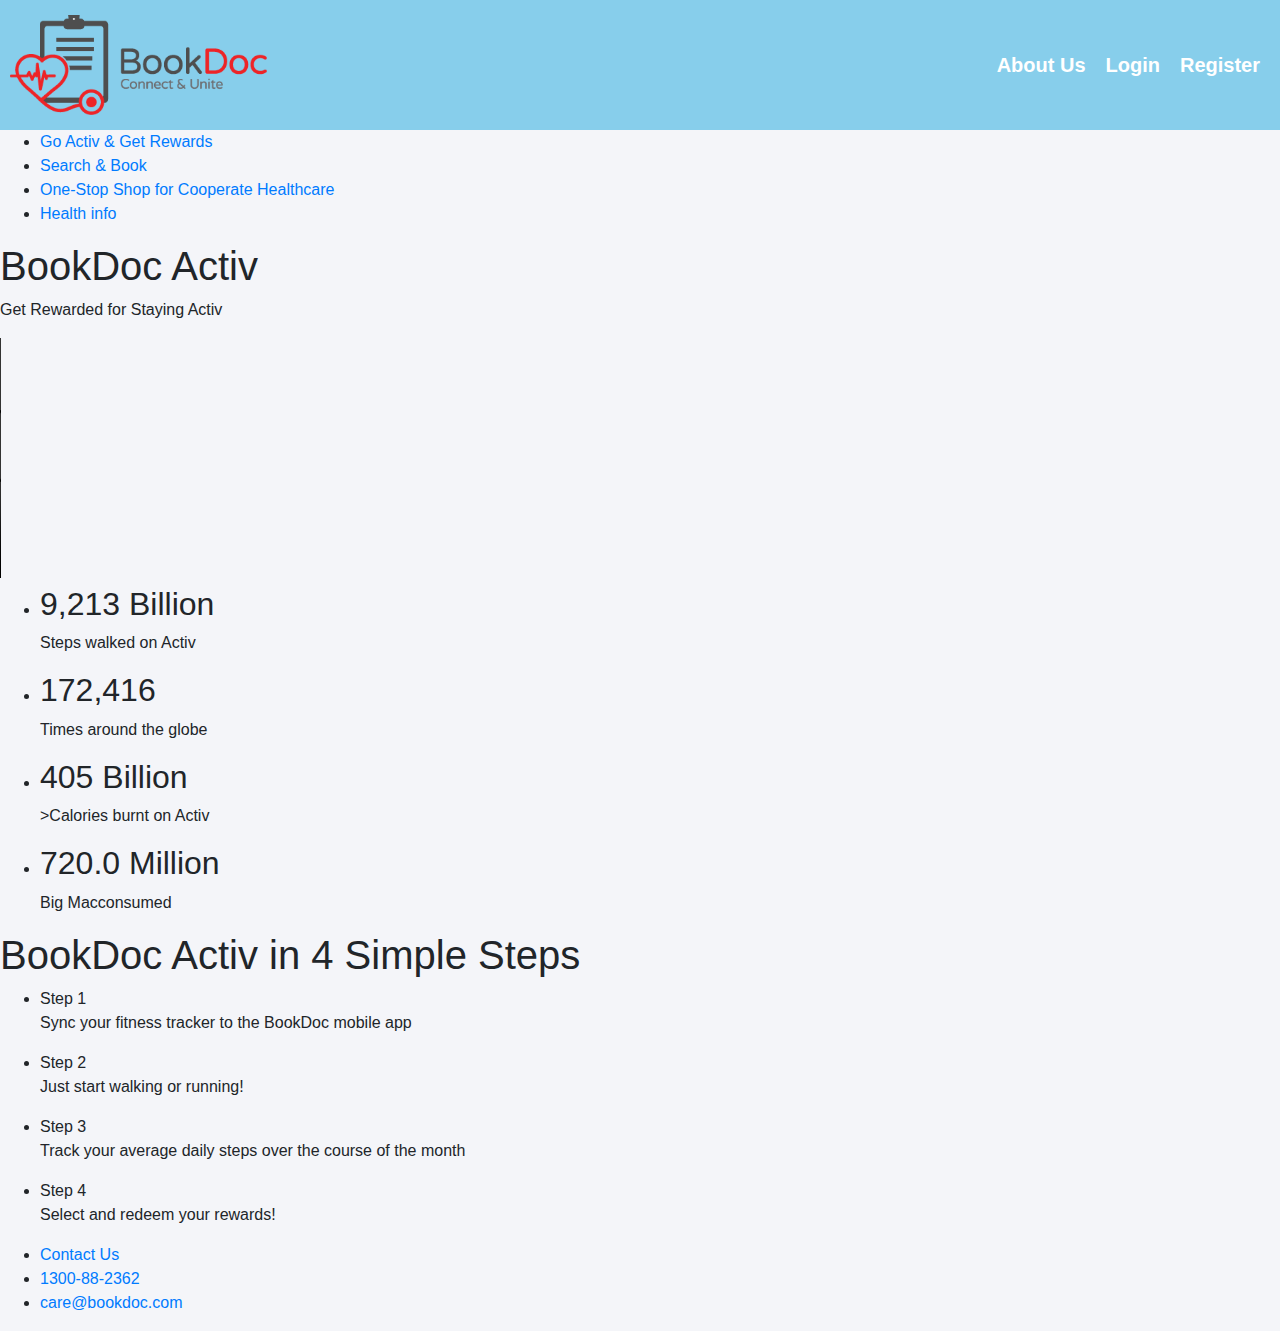
==== activ.html @ 57585a41 "js update" ====
<!DOCTYPE html>
<html lang="en">
<head>
    <meta charset="UTF-8">
    <title>BOOKDOC</title>
    <link type="text/css" rel="stylesheet" href="assert/css/bootstrap.min.css">
    <!-- Main CSS -->
    <link type="text/css" rel="stylesheet" href="style.css">

    <script type="text/js" src="assert/js/jquery-3.5.1.min.js"></script>
    <script type="text/js" src="assert/js/bootstrap.bundle.min.js"></script>
</head>
<body>
    <header>
        <!--Navbar--> 
            <a href="index.html"><img id="logo" src="image/BookDoc_logo.png" alt="LOGO"></a>
            <nav id="asideNav">
                <a href ="https://sites.bookdoc.com/" target="_blank">About Us</a>
                <a href="login.html">Login</a>
                <a href="register.html">Register</a>
            </nav>
    </header>  
    
    <!--Menu-->
    <div class="menu">
        <ul class="homeMenu">

            <li>
                <i class="activRewards"></i>
                <a href="activ.html">Go Activ & Get Rewards</a>
            </li>

            <li>
                <i class="search"></i>
                <a href="search.html">Search & Book</a>
            </li>

            <li>
                <i class="market"></i>
                <a href="market.html">One-Stop Shop for Cooperate Healthcare</a>
            </li>

            <li>
                <i class="info"></i>
                <a href="https://www.bookdoc.com/health-info/mims" target="_blank">Health info</a>
            </li>

        </ul>
    </div>

              <!-- Activ  -->
    <section id="activ">
    <h1 class="sectionTitle">BookDoc Activ</h1>  
        <p class="sectionDesc">Get Rewarded for Staying Activ</p>
        <video class="introvideo" controls>
            <source src="video/bookdoc-activ-preview.mp4" type="video/mp4">
        </video>
        <br>
        <ul class="powerOfWalkingList">
            <li>
                <h2 class="powerOfWalkingTitle">9,213 Billion</h2>
                <p class="powerOfWalkingContent">Steps walked on Activ</p>
                    <i class="steps"></i>
            </li>

            <li>
                <h2 class="powerOfWalkingTitle">172,416</h2>
                <p class="powerOfWalkingContent">Times around the globe</p>
                    <i class="times"></i>
            </li>

            <li>
                <h2 class="powerOfWalkingTitle">405 Billion</h2>
                <p class="powerOfWalkingContent">>Calories burnt on Activ</p>
                     <i class="calories"></i>
            </li>

            <li>
                <h2 class="powerOfWalkingTitle">720.0 Million</h2>
                <p class="powerOfWalkingContent"> Big Macconsumed</p>
                    <i class="bigmac"></i>
            </li>

        </ul>

        <h1 class="title">BookDoc Activ in 4 Simple Steps</h1>
        <ul class="stepsList">
            <li>
                <i class="step1"></i>
                <span class="stepsLabel">Step 1</span>
                <p class="stepsDesc">Sync your fitness tracker to the BookDoc mobile app</p>
            </li>

            <li>
                <i class="step2"></i>
                <span class="stepsLabel">Step 2</span>
                <p class="stepsDesc">Just start walking or running!</p>
            </li>
            
            <li>
                <i class="step3"></i>
                <span class="stepsLabel">Step 3</span>
                <p class="stepsDesc">Track your average daily steps over the course of the month</p>
            </li>

            <li>
                <i class="step4"></i>
                <span class="stepsLabel">Step 4</span>
                <p class="stepsDesc">Select and redeem your rewards!</p>
            </li>

        </ul>
        </section>

<!--Footer-->
<footer>
    <ul id="footerList">
        <li>
            <a href="https://sites.bookdoc.com/contact-us/">Contact Us</a>
        </li>

        <li>
            <a href="tel:1300882362">1300-88-2362</a>
        </li>

        <li>
            <a href="mailto:care@bookdoc.com">care@bookdoc.com</a>
        </li>
    </ul>
</footer>
<script src="main.js"></script>
</body>
</html>
---- style.css ----
/*Color Combination 
#f0000d - red, #eff2f7 - white, #d6bcaf - light brown, #957568 - brown, #5b453a - dark brown
https://colorpalettes.net/color-palette-862/
*/



body {
    background-color: #f4f5f9; 
}

header {
    width: 100%;
    height: 130px;
    background-color: skyblue;
    display: grid;
    grid-template-columns: 1fr 1fr;
    column-gap: 40%;
}

header a {
    margin-top: auto;
    margin-bottom: auto;
}

header a #logo{
    height: 100px;
    justify-content: start;
    padding-left: 10px;
}

header #asideNav{
    font-weight: bold;
    margin-top: auto;
    margin-bottom: auto;
    display: flex;
    justify-content: flex-end;
    padding-right: 10px;
}

header #asideNav a {
    color: white;
    text-decoration: none;
    font-size: 20px;
    padding: 5px;
    margin: 5px;
}

/*Owl Carousel*/
#bookdocSlider .item img{
    display: block;
    width: 50%;
    height: auto;
}

form p{
    text-align: right;
}

.introvideo{
    width: 320px;
    height:240px;
}

ul.menu{
    list-style: none;
    display: inline-block;
}

form{
    width: 70%;
    min-width: 720px;
    max-width: 1024px;
    margin-right: auto;
    margin-left: auto;
    background-color: #FFFFFF;
    box-shadow: 1px 1px #666666;
}

form label{
    font-size:25px;
}


form a{
    text-decoration: none;
    text-align: right;
}

input#typeSearching{
    width: 500px;
}

footer #footTop{
    background-color: #f0000d;
    height: 100px;
    display: flex;
    justify-content: center;
}

footer #footTop a{
    text-decoration: none;
    font-weight: bold;
    font-size: 1.6em;
    color: #eff2f7;
    margin-top: auto;
    margin-bottom: auto;
    padding-left: 1.75em;
    padding-right: 1.75em;
}

footer #footMain{
    background-color: #5b453a;
}

/* The container <div> - needed to position the dropdown content */
 .footDropdown {
    position: relative;
    display: flex;
    justify-content: center;
    font-size: small;
}

.footDropBtn1, .footDropBtn2, .footDropBtn3, .footDropBtn4 {
    color: #dddfe6;
    background-color: inherit;
    border: none;
    font-size: large;
    padding-left: 4em;
    padding-right: 4em;
}

  
/* Dropdown Content (Hidden by Default) */
.footDropCont1, .footDropCont2, .footDropCont3, .footDropCont4 {
    display: none;
    position: absolute;
    background-color: #f1f1f1;
    min-width: 120px;
    box-shadow: 0px 8px 16px 0px rgba(0,0,0,0.2);
    z-index: 1;
    margin-left: 5%;
}
  
/* Links inside the dropdown */
.footDropCont1 a, .footDropCont2 a, .footDropCont3 a, .footDropCont4 a {
    color: black;
    padding: 10px 10px;
    text-decoration: none;
    display: block;
}

/* Change color of dropdown links on hover */
.footDropCont1 a:hover { background-color: #ddd; }
.footDropCont2 a:hover { background-color: #ddd; }
.footDropCont3 a:hover { background-color: #ddd; }
.footDropCont4 a:hover { background-color: #ddd; }

/* Show the dropdown menu on hover */
.footDropdown1:hover .footDropCont1 { display: block; }
.footDropdown2:hover .footDropCont2 { display: block; }
.footDropdown3:hover .footDropCont3 { display: block; }
.footDropdown4:hover .footDropCont4 { display: block; }

/* Change the background color of the dropdown button when the dropdown content is shown */
.footDropdown1:hover .footDropBtn1 { color: #f0000d; }
.footDropdown2:hover .footDropBtn2 { color: #f0000d; }
.footDropdown3:hover .footDropBtn3 { color: #f0000d; }
.footDropdown4:hover .footDropBtn4 { color: #f0000d; }
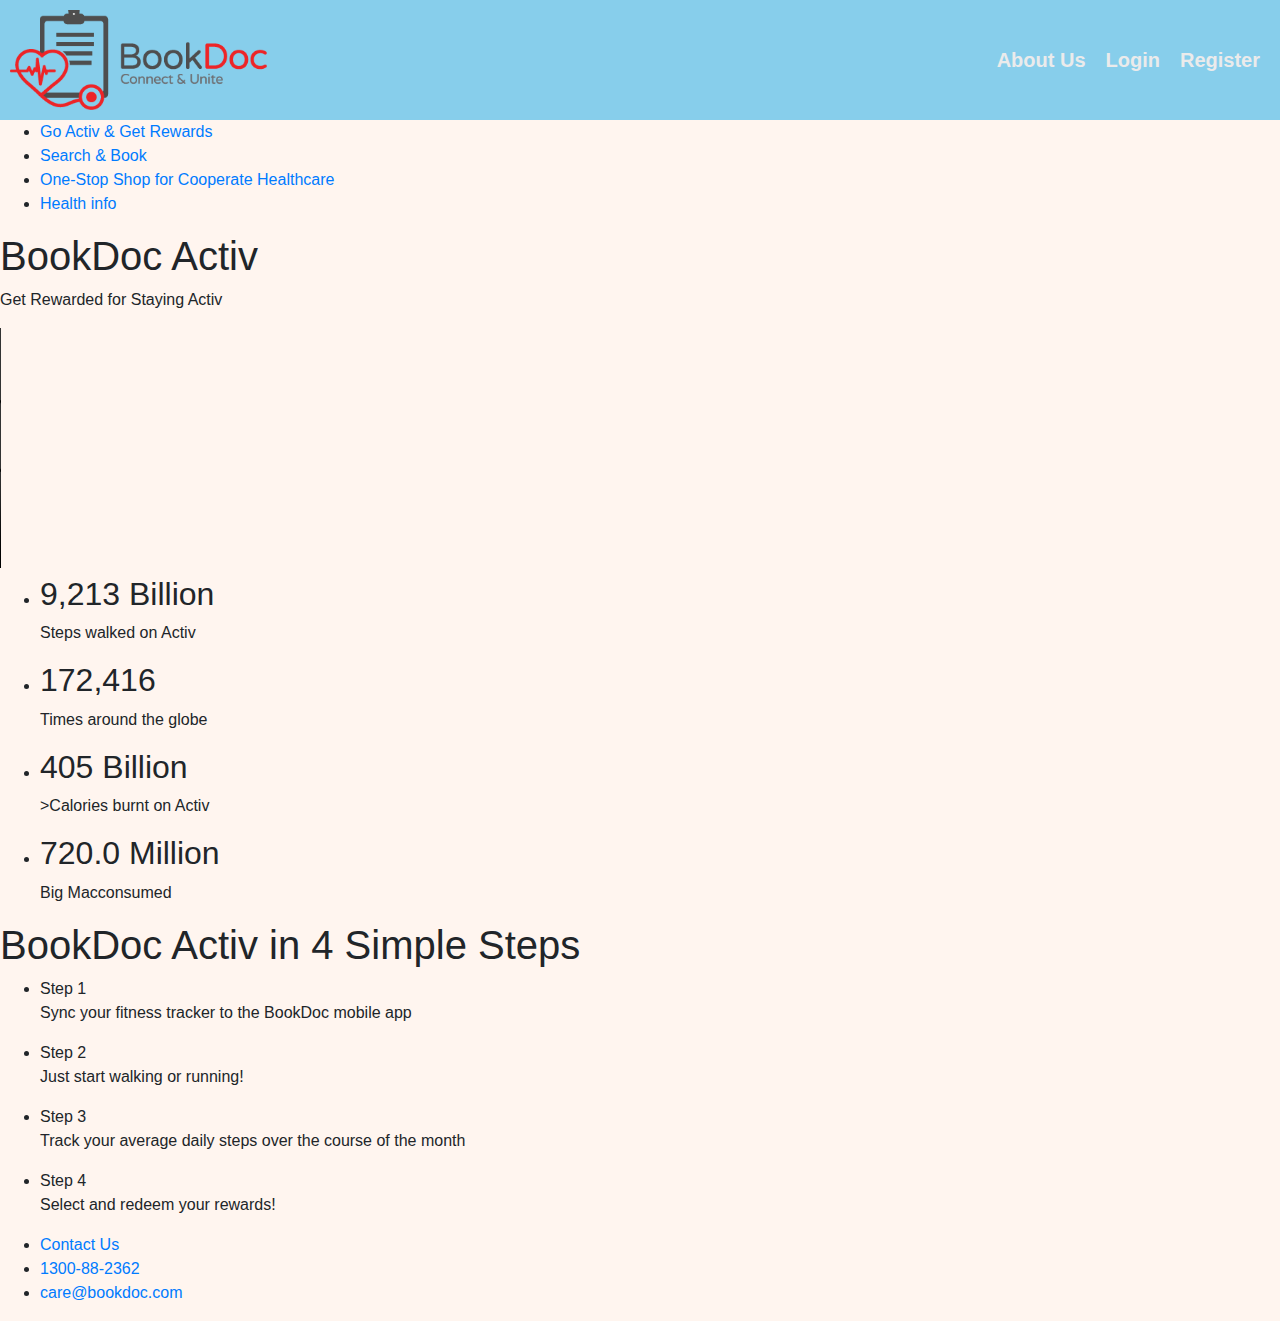
==== commit 8ef6c249: "Closer to done" ====
--- a/activ.html
+++ b/activ.html
@@ -1,6 +1,5 @@
 <!DOCTYPE html>
-<html lang="en">
-<head>
+<head lang="en">
     <meta charset="UTF-8">
     <title>BOOKDOC</title>
     <link type="text/css" rel="stylesheet" href="assert/css/bootstrap.min.css">
@@ -15,7 +14,7 @@
         <!--Navbar--> 
             <a href="index.html"><img id="logo" src="image/BookDoc_logo.png" alt="LOGO"></a>
             <nav id="asideNav">
-                <a href ="https://sites.bookdoc.com/" target="_blank">About Us</a>
+                <a href ="" target="_blank">About Us</a>
                 <a href="login.html">Login</a>
                 <a href="register.html">Register</a>
             </nav>
@@ -49,11 +48,11 @@
     </div>
 
               <!-- Activ  -->
-    <section id="activ">
+    <section id="activ"></section>
     <h1 class="sectionTitle">BookDoc Activ</h1>  
         <p class="sectionDesc">Get Rewarded for Staying Activ</p>
         <video class="introvideo" controls>
-            <source src="video/bookdoc-activ-preview.mp4" type="video/mp4">
+            <source src="video/bookdoc-activ-preview.mp4" type="video/mp4; codecs=avc1.42E01E,mp4a.40.2">
         </video>
         <br>
         <ul class="powerOfWalkingList">
@@ -106,11 +105,11 @@
             <li>
                 <i class="step4"></i>
                 <span class="stepsLabel">Step 4</span>
-                <p class="stepsDesc">Select and redeem your rewards!</p>
+                <p class="stepsDesc">Select and redeem your rewards!</>
             </li>
 
         </ul>
-        </section>
+</section>
 
 <!--Footer-->
 <footer>
@@ -130,4 +129,3 @@
 </footer>
 <script src="main.js"></script>
 </body>
-</html>--- a/style.css
+++ b/style.css
@@ -1,17 +1,17 @@
 /*Color Combination 
 #f0000d - red, #eff2f7 - white, #d6bcaf - light brown, #957568 - brown, #5b453a - dark brown
 https://colorpalettes.net/color-palette-862/
+#ff3000 - red
 */
 
-
-
 body {
-    background-color: #f4f5f9; 
+    background-color: #FFF5EF;
+    margin: 0;
 }
 
 header {
     width: 100%;
-    height: 130px;
+    height: 120px;
     background-color: skyblue;
     display: grid;
     grid-template-columns: 1fr 1fr;
@@ -39,18 +39,46 @@
 }
 
 header #asideNav a {
-    color: white;
+    color: #ebebeb;
     text-decoration: none;
     font-size: 20px;
     padding: 5px;
     margin: 5px;
 }
 
+#menu {
+    display: flex;
+    justify-content: center;
+    padding: 3em;
+}
+
+
+#menu a {
+    text-decoration: none;
+    color: black;
+    display: flex;
+    padding-left: 4em;
+    padding-right: 4em;
+}
+
+#menu .menuBorder{
+    border-right: dashed 1.5px lightgray;
+}
+
+#menu img {
+    height: 4em;
+}
+
+#menu .menuTitle {
+    font-size: 1.4em;
+    font-weight: bold;
+    padding-left: 0.5em;
+}
+
 /*Owl Carousel*/
-#bookdocSlider .item img{
-    display: block;
-    width: 50%;
-    height: auto;
+.owl-carousel {
+	position: relative;
+	height: 100%;
 }
 
 form p{
@@ -91,14 +119,14 @@
     width: 500px;
 }
 
-footer #footTop{
-    background-color: #f0000d;
+#footTop{
+    background-color: #FF3000;
     height: 100px;
     display: flex;
     justify-content: center;
 }
 
-footer #footTop a{
+#footTop a{
     text-decoration: none;
     font-weight: bold;
     font-size: 1.6em;
@@ -109,12 +137,13 @@
     padding-right: 1.75em;
 }
 
-footer #footMain{
-    background-color: #5b453a;
-}
-
-/* The container <div> - needed to position the dropdown content */
- .footDropdown {
+#footMain{
+    background-color: #282828;
+    padding-top: 2em;
+    padding-bottom: 2em;
+}
+
+.footDropdown {
     position: relative;
     display: flex;
     justify-content: center;
@@ -125,13 +154,12 @@
     color: #dddfe6;
     background-color: inherit;
     border: none;
-    font-size: large;
+    font-size: 1.5em;
     padding-left: 4em;
     padding-right: 4em;
 }
 
   
-/* Dropdown Content (Hidden by Default) */
 .footDropCont1, .footDropCont2, .footDropCont3, .footDropCont4 {
     display: none;
     position: absolute;
@@ -142,7 +170,6 @@
     margin-left: 5%;
 }
   
-/* Links inside the dropdown */
 .footDropCont1 a, .footDropCont2 a, .footDropCont3 a, .footDropCont4 a {
     color: black;
     padding: 10px 10px;
@@ -150,20 +177,39 @@
     display: block;
 }
 
-/* Change color of dropdown links on hover */
 .footDropCont1 a:hover { background-color: #ddd; }
 .footDropCont2 a:hover { background-color: #ddd; }
 .footDropCont3 a:hover { background-color: #ddd; }
 .footDropCont4 a:hover { background-color: #ddd; }
 
-/* Show the dropdown menu on hover */
-.footDropdown1:hover .footDropCont1 { display: block; }
-.footDropdown2:hover .footDropCont2 { display: block; }
-.footDropdown3:hover .footDropCont3 { display: block; }
-.footDropdown4:hover .footDropCont4 { display: block; }
-
-/* Change the background color of the dropdown button when the dropdown content is shown */
+.footDropdown1:hover .footDropCont1, .footDropdown2:hover .footDropCont2, .footDropdown3:hover .footDropCont3, .footDropdown4:hover .footDropCont4 {
+    display: block;
+}
+
 .footDropdown1:hover .footDropBtn1 { color: #f0000d; }
 .footDropdown2:hover .footDropBtn2 { color: #f0000d; }
 .footDropdown3:hover .footDropBtn3 { color: #f0000d; }
-.footDropdown4:hover .footDropBtn4 { color: #f0000d; }+.footDropdown4:hover .footDropBtn4 { color: #f0000d; }
+
+
+.socialMedia{
+    color: white;
+}
+
+.appStore {
+    display: flex;
+    justify-content: center;
+    padding-top: 1.3em;
+    margin-top: auto;
+    margin-bottom: auto;
+}
+
+.appStore a {
+    padding-left: 1em;
+    padding-right: 1em;
+}
+
+.appStore img {
+    width: 10em;
+    height: auto;
+}
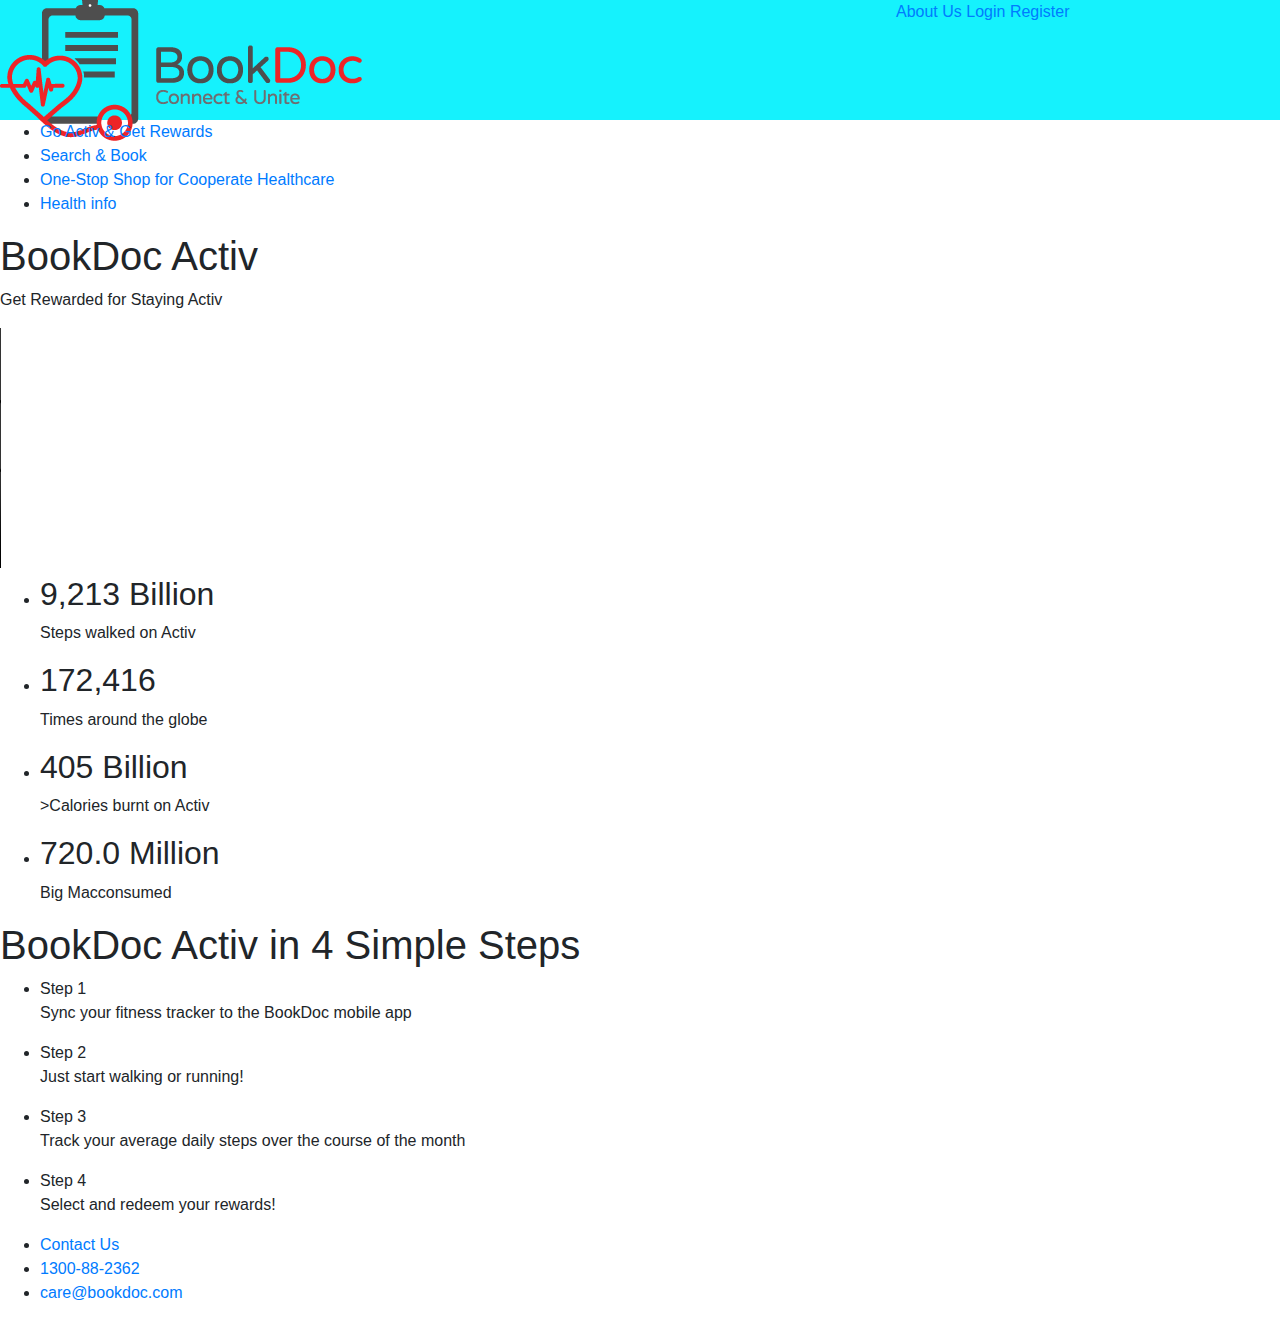
==== commit 44a304f0: "js" ====
--- a/activ.html
+++ b/activ.html
@@ -1,5 +1,6 @@
 <!DOCTYPE html>
-<head lang="en">
+<html lang="en">
+<head>
     <meta charset="UTF-8">
     <title>BOOKDOC</title>
     <link type="text/css" rel="stylesheet" href="assert/css/bootstrap.min.css">
@@ -14,7 +15,7 @@
         <!--Navbar--> 
             <a href="index.html"><img id="logo" src="image/BookDoc_logo.png" alt="LOGO"></a>
             <nav id="asideNav">
-                <a href ="" target="_blank">About Us</a>
+                <a href ="https://sites.bookdoc.com/" target="_blank">About Us</a>
                 <a href="login.html">Login</a>
                 <a href="register.html">Register</a>
             </nav>
@@ -48,11 +49,11 @@
     </div>
 
               <!-- Activ  -->
-    <section id="activ"></section>
+    <section id="activ">
     <h1 class="sectionTitle">BookDoc Activ</h1>  
         <p class="sectionDesc">Get Rewarded for Staying Activ</p>
         <video class="introvideo" controls>
-            <source src="video/bookdoc-activ-preview.mp4" type="video/mp4; codecs=avc1.42E01E,mp4a.40.2">
+            <source src="video/bookdoc-activ-preview.mp4" type="video/mp4">
         </video>
         <br>
         <ul class="powerOfWalkingList">
@@ -105,11 +106,11 @@
             <li>
                 <i class="step4"></i>
                 <span class="stepsLabel">Step 4</span>
-                <p class="stepsDesc">Select and redeem your rewards!</>
+                <p class="stepsDesc">Select and redeem your rewards!</p>
             </li>
 
         </ul>
-</section>
+        </section>
 
 <!--Footer-->
 <footer>
@@ -129,3 +130,4 @@
 </footer>
 <script src="main.js"></script>
 </body>
+</html>--- a/style.css
+++ b/style.css
@@ -1,35 +1,34 @@
-/*Color Combination 
-#f0000d - red, #eff2f7 - white, #d6bcaf - light brown, #957568 - brown, #5b453a - dark brown
-https://colorpalettes.net/color-palette-862/
-#ff3000 - red
+/*Color Palettes
+#15f2fd - lotion blue, #ff2800 - ferrari red, #232B2B - eerie black
+https://encycolorpedia.com/
 */
 
 body {
-    background-color: #FFF5EF;
+    background-color: white;
     margin: 0;
 }
 
 header {
     width: 100%;
     height: 120px;
-    background-color: skyblue;
+    background-color: #15f2fd;
     display: grid;
     grid-template-columns: 1fr 1fr;
     column-gap: 40%;
 }
 
-header a {
+#home {
     margin-top: auto;
     margin-bottom: auto;
-}
-
-header a #logo{
-    height: 100px;
     justify-content: start;
     padding-left: 10px;
 }
 
-header #asideNav{
+#home img{
+    height: 100px;
+}
+
+.asideNav{
     font-weight: bold;
     margin-top: auto;
     margin-bottom: auto;
@@ -38,20 +37,24 @@
     padding-right: 10px;
 }
 
-header #asideNav a {
-    color: #ebebeb;
+.asideNav a {
+    color: white;
     text-decoration: none;
     font-size: 20px;
     padding: 5px;
     margin: 5px;
 }
 
+.asideNav a:hover {
+    color: #ff2800;
+}
+
 #menu {
     display: flex;
     justify-content: center;
-    padding: 3em;
-}
-
+    padding-top: 2em;
+    padding-bottom: 2em;
+}
 
 #menu a {
     text-decoration: none;
@@ -59,6 +62,10 @@
     display: flex;
     padding-left: 4em;
     padding-right: 4em;
+}
+
+#menu a:hover {
+    color: #ff2800;
 }
 
 #menu .menuBorder{
@@ -119,14 +126,15 @@
     width: 500px;
 }
 
-#footTop{
-    background-color: #FF3000;
+/*Footer*/
+.footTop{
+    background-color: #ff2800;
     height: 100px;
     display: flex;
     justify-content: center;
 }
 
-#footTop a{
+.footTop a{
     text-decoration: none;
     font-weight: bold;
     font-size: 1.6em;
@@ -137,10 +145,8 @@
     padding-right: 1.75em;
 }
 
-#footMain{
-    background-color: #282828;
-    padding-top: 2em;
-    padding-bottom: 2em;
+.footMain{
+    background-color: #1b1b1b;
 }
 
 .footDropdown {
@@ -148,10 +154,12 @@
     display: flex;
     justify-content: center;
     font-size: small;
+    padding-top: 1.5em;
+    padding-bottom: 0.7em;
 }
 
 .footDropBtn1, .footDropBtn2, .footDropBtn3, .footDropBtn4 {
-    color: #dddfe6;
+    color: white;
     background-color: inherit;
     border: none;
     font-size: 1.5em;
@@ -159,7 +167,6 @@
     padding-right: 4em;
 }
 
-  
 .footDropCont1, .footDropCont2, .footDropCont3, .footDropCont4 {
     display: none;
     position: absolute;
@@ -186,22 +193,52 @@
     display: block;
 }
 
-.footDropdown1:hover .footDropBtn1 { color: #f0000d; }
-.footDropdown2:hover .footDropBtn2 { color: #f0000d; }
-.footDropdown3:hover .footDropBtn3 { color: #f0000d; }
-.footDropdown4:hover .footDropBtn4 { color: #f0000d; }
-
+.footDropdown1:hover .footDropBtn1 { color: #ff2800; }
+.footDropdown2:hover .footDropBtn2 { color: #ff2800; }
+.footDropdown3:hover .footDropBtn3 { color: #ff2800; }
+.footDropdown4:hover .footDropBtn4 { color: #ff2800; }
+
+hr { width: 60em;}
 
 .socialMedia{
     color: white;
+    display: flex;
+    justify-content: center;
+    padding-top: 0.7em;
+    padding-bottom: 0.7em;
+}
+
+.socialMedia .title{
+    font-size: 1.4em;
+    margin-right: 1em;
+}
+
+.socialApp {
+    align-self: center;
+}
+
+.socialApp a {
+    text-decoration: none;
+    color: white;
+}
+
+.socialApp i{
+    margin-right: 0.2em;
+}
+
+.socialApp .socialName{
+    margin-right: 0.7em;
+}
+
+.socialApp .socialName:hover{
+    color: #ff2800;
 }
 
 .appStore {
     display: flex;
     justify-content: center;
-    padding-top: 1.3em;
-    margin-top: auto;
-    margin-bottom: auto;
+    padding-top: 0.7em;
+    padding-bottom: 0.7em;
 }
 
 .appStore a {
@@ -213,3 +250,30 @@
     width: 10em;
     height: auto;
 }
+
+.footBot {
+    display: grid;
+    grid-template-columns: 1fr 1fr;
+    column-gap: 40%;
+    background-color: #1b1b1b;
+    color: white;
+    padding-top: 0.3em;
+    padding-bottom: 0.7em;
+}
+
+.footBot nav {
+    display: flex;
+    justify-content: flex-end;
+    padding-right: 10px;
+}
+
+.footBot a {
+    text-decoration: none;
+    color: white;
+    padding-right: 10px;
+}
+
+.footBot a:hover {
+    color: #ff2800;
+}
+/*End of Footer*/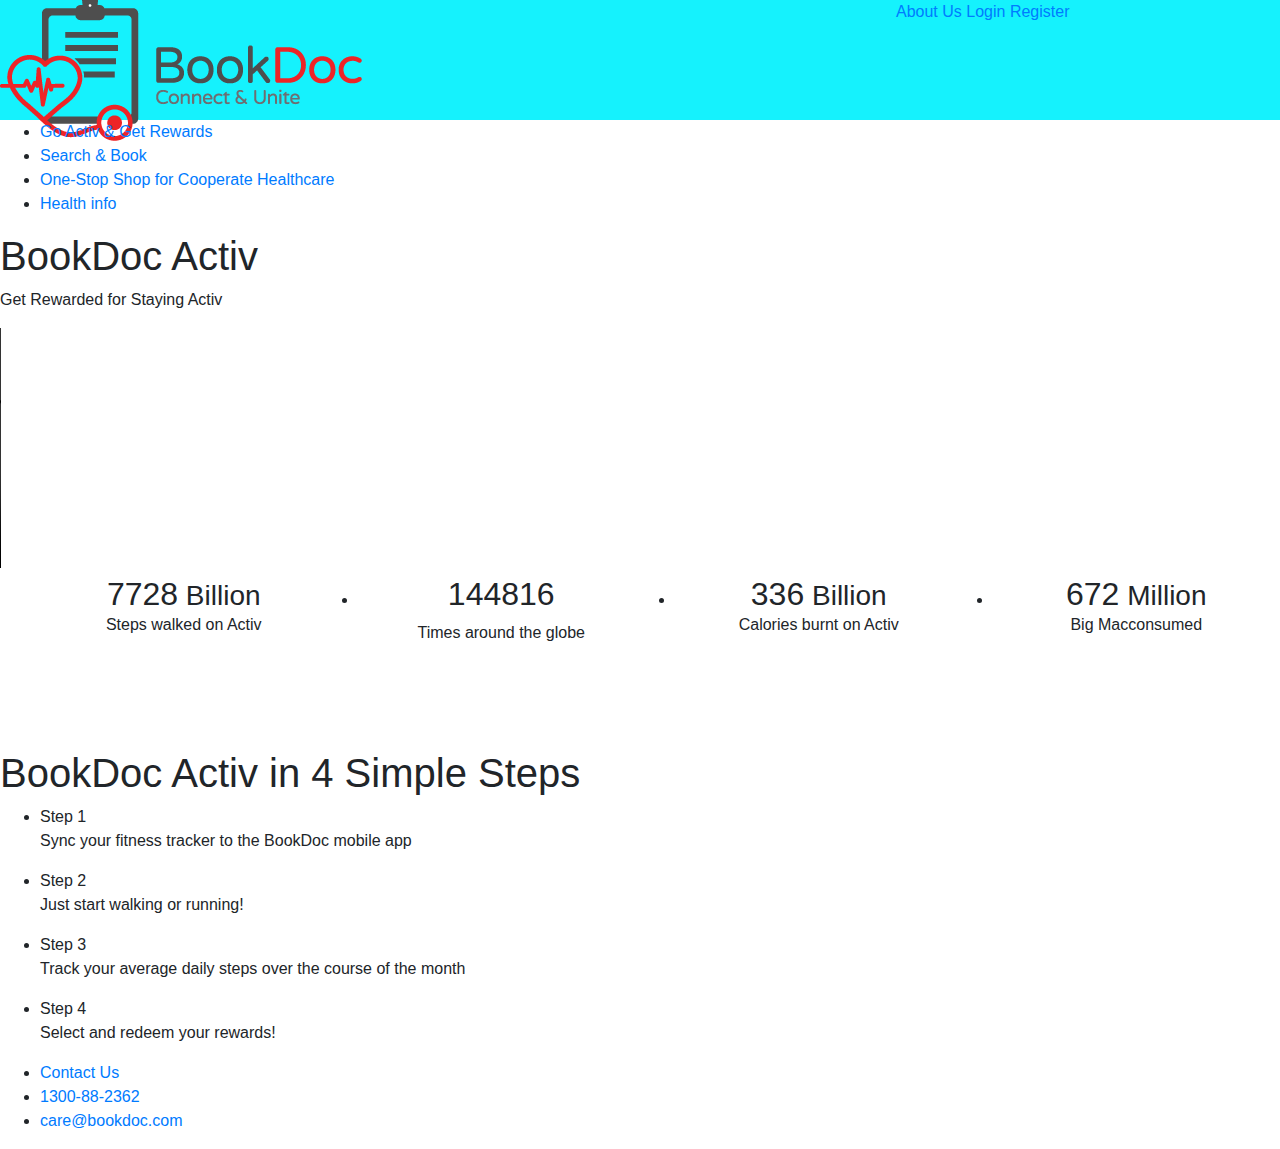
==== commit 076b80a8: "動くな数字、凄いよね？" ====
--- a/activ.html
+++ b/activ.html
@@ -57,32 +57,34 @@
         </video>
         <br>
         <ul class="powerOfWalkingList">
-            <li>
-                <h2 class="powerOfWalkingTitle">9,213 Billion</h2>
+            <div>
+                <h2 class="counter" data-target="9213" style="display:inline;">0</h2><h3 style="display:inline;"> Billion</h3>
                 <p class="powerOfWalkingContent">Steps walked on Activ</p>
-                    <i class="steps"></i>
-            </li>
+                <i class="steps"></i>
+            </div>
 
             <li>
-                <h2 class="powerOfWalkingTitle">172,416</h2>
+                <h2 class="counter" data-target="172416">0</h2>
                 <p class="powerOfWalkingContent">Times around the globe</p>
                     <i class="times"></i>
             </li>
 
             <li>
-                <h2 class="powerOfWalkingTitle">405 Billion</h2>
-                <p class="powerOfWalkingContent">>Calories burnt on Activ</p>
+                <h2 class="counter" data-target="405" style="display:inline;">0</h2><h3 style="display:inline;"> Billion</h3>
+                <p class="powerOfWalkingContent">Calories burnt on Activ</p>
                      <i class="calories"></i>
             </li>
 
             <li>
-                <h2 class="powerOfWalkingTitle">720.0 Million</h2>
+                <h2 class="counter" data-target="720" style="display:inline;">0</h2><h3 style="display:inline;"> Million</h3>
                 <p class="powerOfWalkingContent"> Big Macconsumed</p>
                     <i class="bigmac"></i>
             </li>
 
         </ul>
-
+            <br>
+            <br>
+            <br>
         <h1 class="title">BookDoc Activ in 4 Simple Steps</h1>
         <ul class="stepsList">
             <li>
--- a/style.css
+++ b/style.css
@@ -276,4 +276,12 @@
 .footBot a:hover {
     color: #ff2800;
 }
+
+.powerOfWalkingList{
+    display: grid;
+	grid-template-columns: repeat(4, 1fr);
+	grid-gap: 30px;
+	text-align: center;
+}
+
 /*End of Footer*/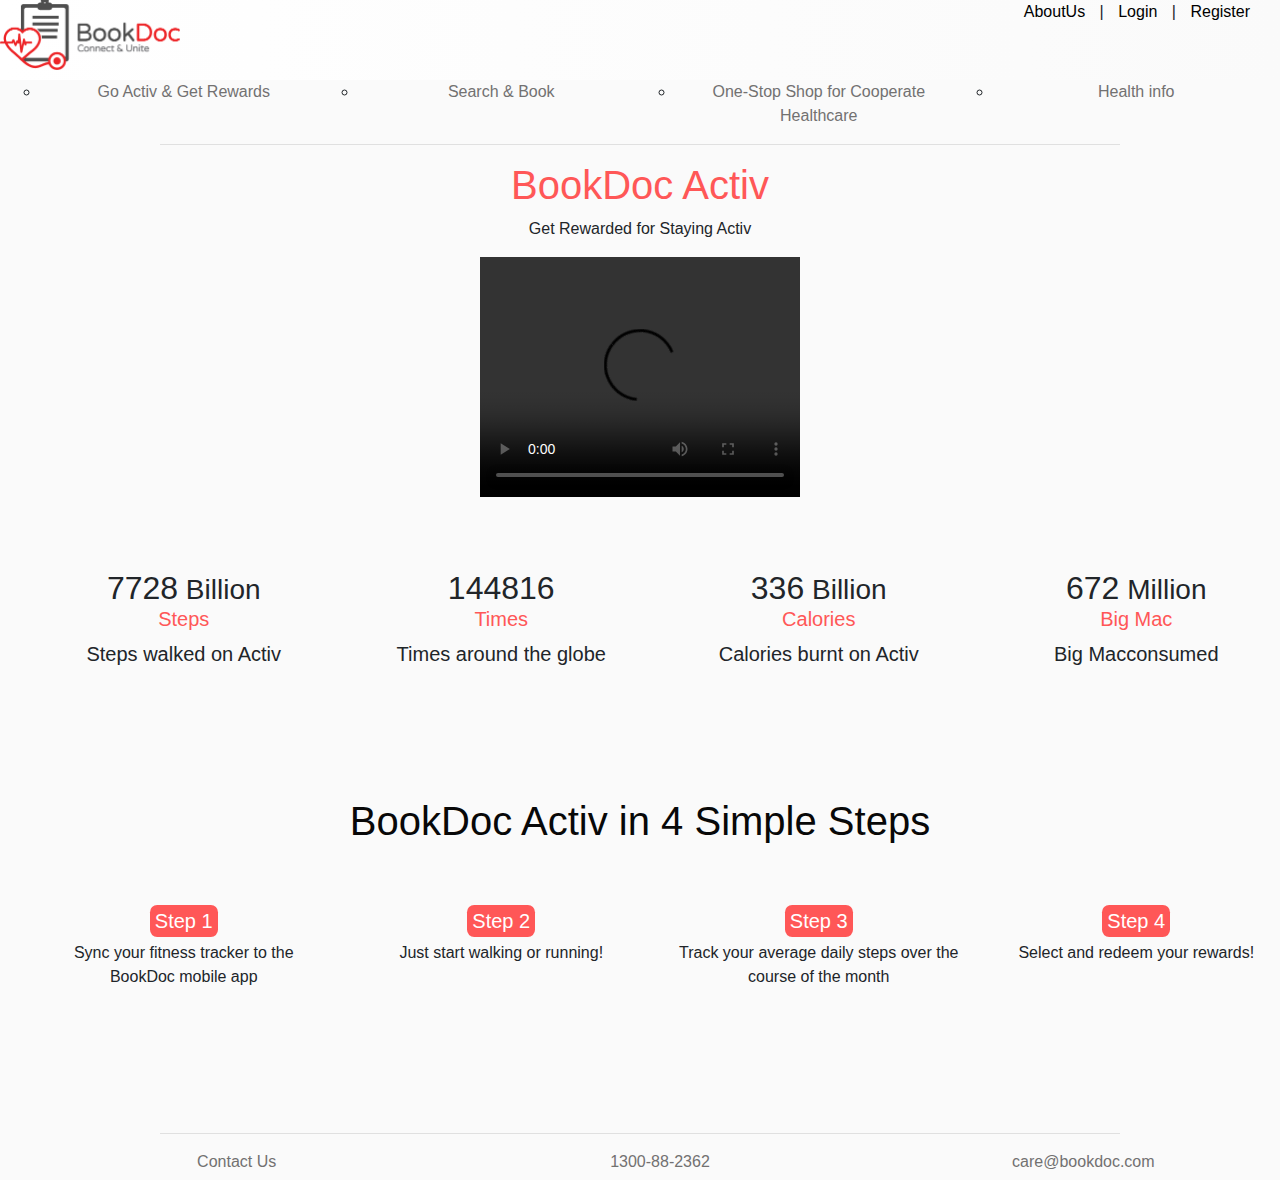
==== commit bf0e71c9: "some part css" ====
--- a/activ.html
+++ b/activ.html
@@ -15,68 +15,72 @@
         <!--Navbar--> 
             <a href="index.html"><img id="logo" src="image/BookDoc_logo.png" alt="LOGO"></a>
             <nav id="asideNav">
-                <a href ="https://sites.bookdoc.com/" target="_blank">About Us</a>
-                <a href="login.html">Login</a>
+                <a href ="https://sites.bookdoc.com/" target="_blank" >AboutUs</a> |
+                <a href="login.html">Login</a> |
                 <a href="register.html">Register</a>
             </nav>
     </header>  
-    
     <!--Menu-->
     <div class="menu">
         <ul class="homeMenu">
 
             <li>
                 <i class="activRewards"></i>
-                <a href="activ.html">Go Activ & Get Rewards</a>
+                <a href="activ.html">Go Activ & Get Rewards</a> 
             </li>
 
             <li>
                 <i class="search"></i>
-                <a href="search.html">Search & Book</a>
+                <a href="search.html">Search & Book</a> 
             </li>
 
             <li>
                 <i class="market"></i>
-                <a href="market.html">One-Stop Shop for Cooperate Healthcare</a>
+                <a href="market.html">One-Stop Shop for Cooperate Healthcare</a> 
             </li>
 
             <li>
                 <i class="info"></i>
-                <a href="https://www.bookdoc.com/health-info/mims" target="_blank">Health info</a>
+             <a href="https://www.bookdoc.com/health-info/mims" target="_blank">Health info</a>
             </li>
 
         </ul>
     </div>
-
+    <hr>
               <!-- Activ  -->
     <section id="activ">
     <h1 class="sectionTitle">BookDoc Activ</h1>  
         <p class="sectionDesc">Get Rewarded for Staying Activ</p>
-        <video class="introvideo" controls>
+        <video class="introvideo" controls >
             <source src="video/bookdoc-activ-preview.mp4" type="video/mp4">
         </video>
+        <br>
+        <br>
         <br>
         <ul class="powerOfWalkingList">
             <div>
                 <h2 class="counter" data-target="9213" style="display:inline;">0</h2><h3 style="display:inline;"> Billion</h3>
+                <h4>Steps</h4>
                 <p class="powerOfWalkingContent">Steps walked on Activ</p>
                 <i class="steps"></i>
             </div>
-
             <li>
-                <h2 class="counter" data-target="172416">0</h2>
+                <h2 class="counter" data-target="172416" style="display:inline;">0</h2>
+                <h4>Times</h4>
                 <p class="powerOfWalkingContent">Times around the globe</p>
                     <i class="times"></i>
             </li>
 
             <li>
                 <h2 class="counter" data-target="405" style="display:inline;">0</h2><h3 style="display:inline;"> Billion</h3>
+                <h4>Calories</h4>
                 <p class="powerOfWalkingContent">Calories burnt on Activ</p>
                      <i class="calories"></i>
             </li>
 
             <li>
                 <h2 class="counter" data-target="720" style="display:inline;">0</h2><h3 style="display:inline;"> Million</h3>
+                <h4>Big Mac</h4>
                 <p class="powerOfWalkingContent"> Big Macconsumed</p>
                     <i class="bigmac"></i>
             </li>
@@ -84,12 +88,15 @@
         </ul>
             <br>
             <br>
+            <br>            
             <br>
         <h1 class="title">BookDoc Activ in 4 Simple Steps</h1>
+        <br>
+        <br>
         <ul class="stepsList">
             <li>
-                <i class="step1"></i>
-                <span class="stepsLabel">Step 1</span>
+                <i class="step1" ></i>
+                <span class="stepsLabel" >Step 1</span>
                 <p class="stepsDesc">Sync your fitness tracker to the BookDoc mobile app</p>
             </li>
 
@@ -113,7 +120,11 @@
 
         </ul>
         </section>
-
+<br>
+<br>
+<br>
+<br>
+<hr>
 <!--Footer-->
 <footer>
     <ul id="footerList">
--- a/style.css
+++ b/style.css
@@ -4,19 +4,55 @@
 */
 
 body {
-    background-color: white;
+    background-color: #fafafa;
     margin: 0;
 }
 
 header {
+    background-image: linear-gradient(to left,#fafafa, #ffffff);
     width: 100%;
-    height: 120px;
-    background-color: #15f2fd;
+    height: 80px;
+    background-color: #ffffff;
     display: grid;
     grid-template-columns: 1fr 1fr;
     column-gap: 40%;
-}
-
+
+}
+
+footer{
+    margin-bottom: auto;
+    width: 100%;
+    height: 30px;
+}
+#asideNav a{
+    color: rgb(0, 0, 0);
+    text-decoration: none;
+}
+#asideNav a:hover{
+    color: red;
+}
+#asideNav a:active{
+    color: royalblue;
+}
+.homeMenu a{
+    color: rgb(114, 113, 113);
+    text-decoration: none;
+}
+.homeMenu a:hover{
+    color: red;
+}
+.homeMenu a:active{
+    color: royalblue;
+}
+#logo{
+    height: 70px;
+
+}
+#asideNav{
+word-spacing: 10px;
+text-align: right;
+margin-right: 30px;
+}
 #home {
     margin-top: auto;
     margin-bottom: auto;
@@ -281,7 +317,113 @@
     display: grid;
 	grid-template-columns: repeat(4, 1fr);
 	grid-gap: 30px;
-	text-align: center;
-}
-
+    text-align: center;
+    list-style-type: none;
+    font-size: 20px;
+
+
+}
+.powerOfWalkingList h4{
+    color: rgb(255, 87, 87);
+    font-size: 20px;
+}
+.homeMenu{
+    display: grid;
+	grid-template-columns: repeat(4, 1fr);
+	grid-gap: 30px;
+    text-align: center;
+    list-style-type: circle; 
+
+}
+.sectionTitle{
+    text-align: center;
+
+}
+.sectionDesc{
+    text-align: center;
+
+}
+.introvideo{
+    margin-left: auto;
+    margin-right: auto;
+    display: block
+}
+.title{
+    text-align: center;
+    color:rgb(8, 8, 8) ;
+}
+#footerList {
+    display: grid;
+	grid-template-columns: repeat(3, 1fr);
+	grid-gap: 30px;
+    text-align: center;
+    list-style-type: none;
+    margin: 0px;
+   left: 0;
+   bottom: 0;
+   width: 100%;
+    
+}
+.stepsList{
+    display: grid;
+	grid-template-columns: repeat(4, 1fr);
+	grid-gap: 30px;
+    text-align: center;
+    list-style-type: none;
+    
+
+}
+.stepsLabel {
+    margin: 1.42857em auto;
+    width: 5.71429em;
+    height: 2.14286em;
+    background-color: rgb(255, 87, 87);
+    font-size: 20px;
+    color: white;
+    line-height: 2em;
+    border-radius: .35714em;
+    padding: 5px;
+}
+
+.sectionTitle{
+    color: rgb(255, 87, 87);
+}
+
+#footerList a{
+    color: rgb(114, 113, 113);
+    text-decoration: none;
+}
+#footerList a:hover{
+    color: red;
+}
+#footerList a:active{
+    color: royalblue;
+}
+#frSearch{
+    background-color: #fafafa;
+    border-style: solid;
+    padding: 10px;
+}
+.sectionTilte{
+    text-align: center
+}
+.description{
+    text-align: center;
+}
+
+.marketContentTitle{
+    text-align: center;
+}
+.marketContent{
+    text-align: center;
+}
+.marketList{
+    text-align: center;
+    display: grid;
+	grid-template-columns: repeat(2, 1fr);
+	grid-gap: 30px;
+    text-align: center;
+    list-style-type: none;
+    font-size: 20px;
+}
 /*End of Footer*/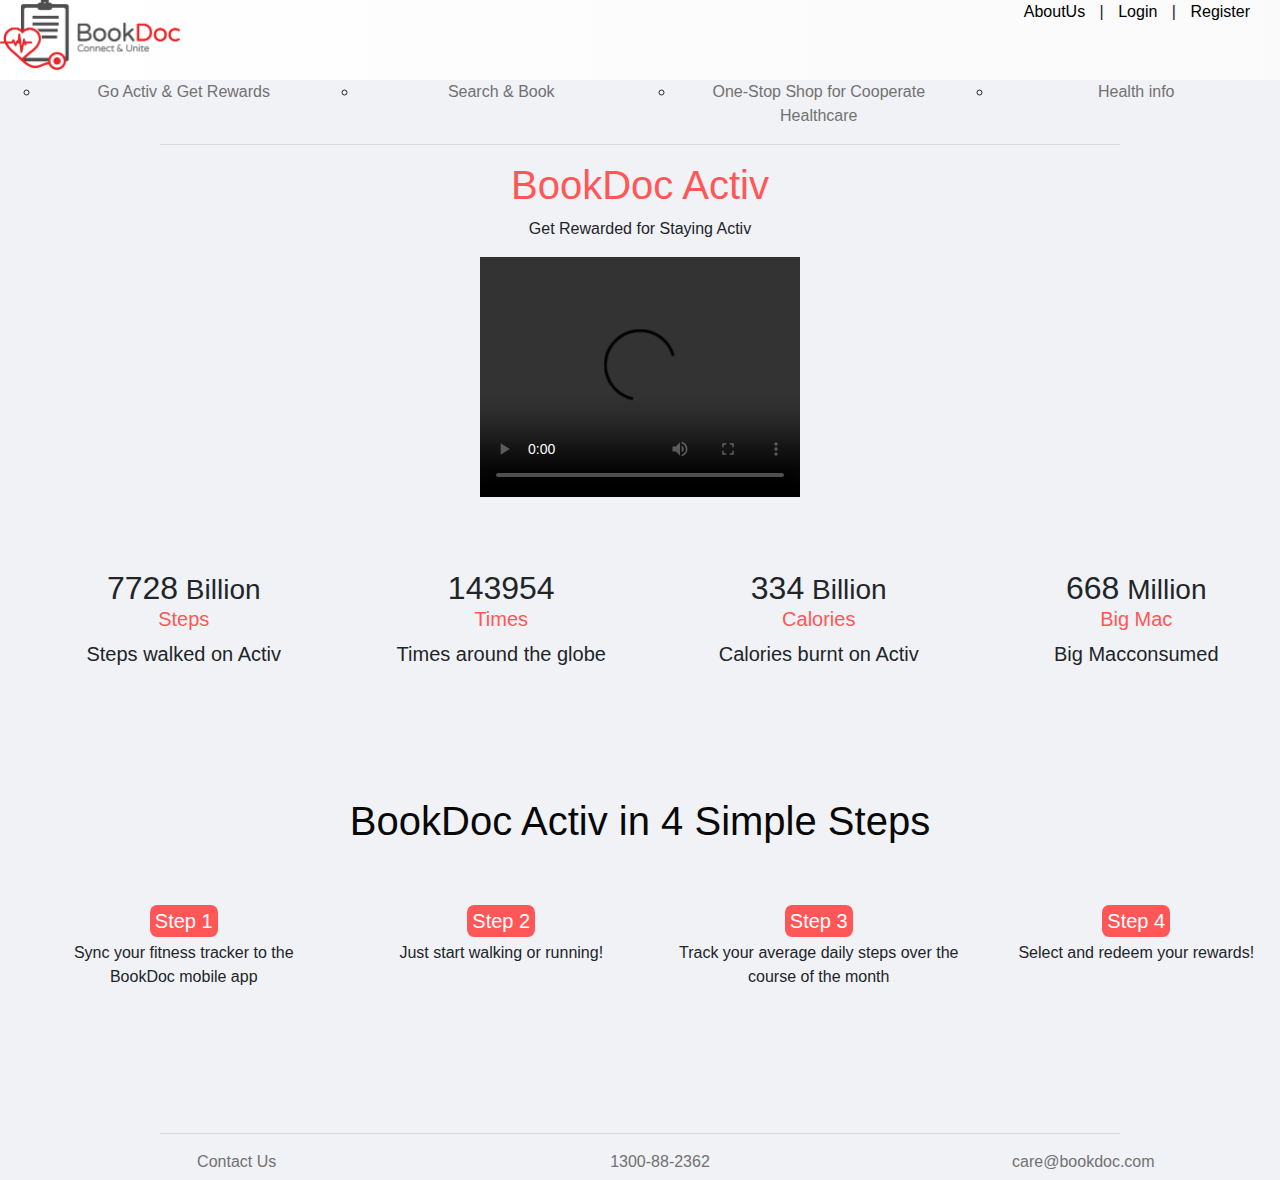
==== commit a294270f: "screensize part, js for register" ====
--- a/activ.html
+++ b/activ.html
@@ -2,7 +2,10 @@
 <html lang="en">
 <head>
     <meta charset="UTF-8">
+    <meta name="viewport" content="width=device-width, initial-scale=1.0">
+
     <title>BOOKDOC</title>
+    
     <link type="text/css" rel="stylesheet" href="assert/css/bootstrap.min.css">
     <!-- Main CSS -->
     <link type="text/css" rel="stylesheet" href="style.css">
--- a/style.css
+++ b/style.css
@@ -4,7 +4,7 @@
 */
 
 body {
-    background-color: #fafafa;
+    background-color: #F0F2F5;
     margin: 0;
 }
 
@@ -74,7 +74,7 @@
 }
 
 .asideNav a {
-    color: white;
+    color: red;
     text-decoration: none;
     font-size: 20px;
     padding: 5px;
@@ -136,26 +136,6 @@
 ul.menu{
     list-style: none;
     display: inline-block;
-}
-
-form{
-    width: 70%;
-    min-width: 720px;
-    max-width: 1024px;
-    margin-right: auto;
-    margin-left: auto;
-    background-color: #FFFFFF;
-    box-shadow: 1px 1px #666666;
-}
-
-form label{
-    font-size:25px;
-}
-
-
-form a{
-    text-decoration: none;
-    text-align: right;
 }
 
 input#typeSearching{
@@ -311,6 +291,24 @@
 
 .footBot a:hover {
     color: #ff2800;
+}
+
+/*End of Footer*/
+
+/*Fotorama*/
+#intro .container {
+    height: 65%;
+    display: flex;
+    justify-content: center;
+    padding-top: 1em;
+    padding-bottom: 2em;
+    background-color: ghostwhite;
+}
+
+.fotorama {
+    height: 100%;
+    width: 80%;
+    padding-left: 45px;
 }
 
 .powerOfWalkingList{
@@ -426,4 +424,126 @@
     list-style-type: none;
     font-size: 20px;
 }
-/*End of Footer*/+
+/*End of Footer*/
+
+/*Search form*/
+#search form{
+    width: 70%;
+    min-width: 720px;
+    max-width: 1024px;
+    margin-right: auto;
+    margin-left: auto;
+    text-align: left;
+}
+
+/*Login part*/
+#login fieldset{
+    width: 40%;
+    min-width: 720px;
+    max-width: 1024px;
+    margin-right: auto;
+    margin-left: auto;
+    background-color: #FFFFFF;
+    box-shadow: white;
+    border-color: white;
+}
+
+#login form label{
+    font-size:25px;
+}
+
+#login form p{
+    text-align: start;
+}
+
+#login form a{
+    text-decoration: none;
+}
+
+#login form a:hover{
+    text-decoration-line: underline;
+}
+
+#login form #loginSubmit{
+    width: 85px;
+    height: 30px;
+}
+
+#login form #emailLogin, #passwordLogin{
+    height: 20px;
+}
+
+
+/*Register part*/
+#register fieldset{
+    width: 40%;
+    min-width: 720px;
+    max-width: 1024px;
+    margin-right: auto;
+    margin-left: auto;
+    background-color: #FFFFFF;
+    box-shadow: white;
+    border-color: white;
+}
+
+#register form label{
+    font-size:25px;
+}
+
+#register form #registerSubmit{
+    width: 85px;
+    height: 30px;
+}
+
+#register form #emailRegister, #passwordRegister, #passwordConfirmedRegister{
+    height: 20px;
+}
+
+/*screensize part*/
+@media only screen and (max-width: 1024px){
+    #home img{width: 60%;
+                height: 30%;}
+    #home .asideNav{margin: 0px;
+                        padding: 0px;}
+    .asideNav a {font-size: 20px;}
+    #menu {max-width: 100%;}
+    #menu .menuBorder {margin-left: 10px;
+                        margin-right: 10px;
+                        padding: 5px;}
+    #menu img{width: 35px;
+                height: 40px;}
+    #intro .fotorama {padding-left: 0px;
+                        padding-top: 20px;}
+    header {column-gap: 0%;}
+    .footDropdown {font-size: x-small;}
+    .footTop {height: 70px;}
+}
+
+@media only screen and (max-width: 768px){
+    #home img{width: 60%;
+                height: 30%;}
+    #home .asideNav{margin: 0px;
+                    padding: 0px;}
+    .asideNav a {font-size: 9px;}
+    #menu {max-width: 100%;
+            padding-top: 15px;
+            padding-bottom: 15px;}
+    #menu .menuBorder {margin-left: 5px;
+                    margin-right: 5px;
+                    padding: 5px;
+                    font-size: 7px;}
+    #menu img{width: 32.22%;
+            height: 40%;}
+    #intro .fotorama {padding-left: 0px;
+                    padding-top: 20px;}
+    header {column-gap: 0%;}
+    .footDropdown {font-size: 5px;}
+    .footTop {height: 45px;}
+    .footTop a {font-size: x-small;}
+    .socialMedia {font-size: 7px;}
+    .appStore img {height: 96%;
+                    width: 40%;
+                    align-content: center;}
+    .footBot {font-size: 7px;}
+}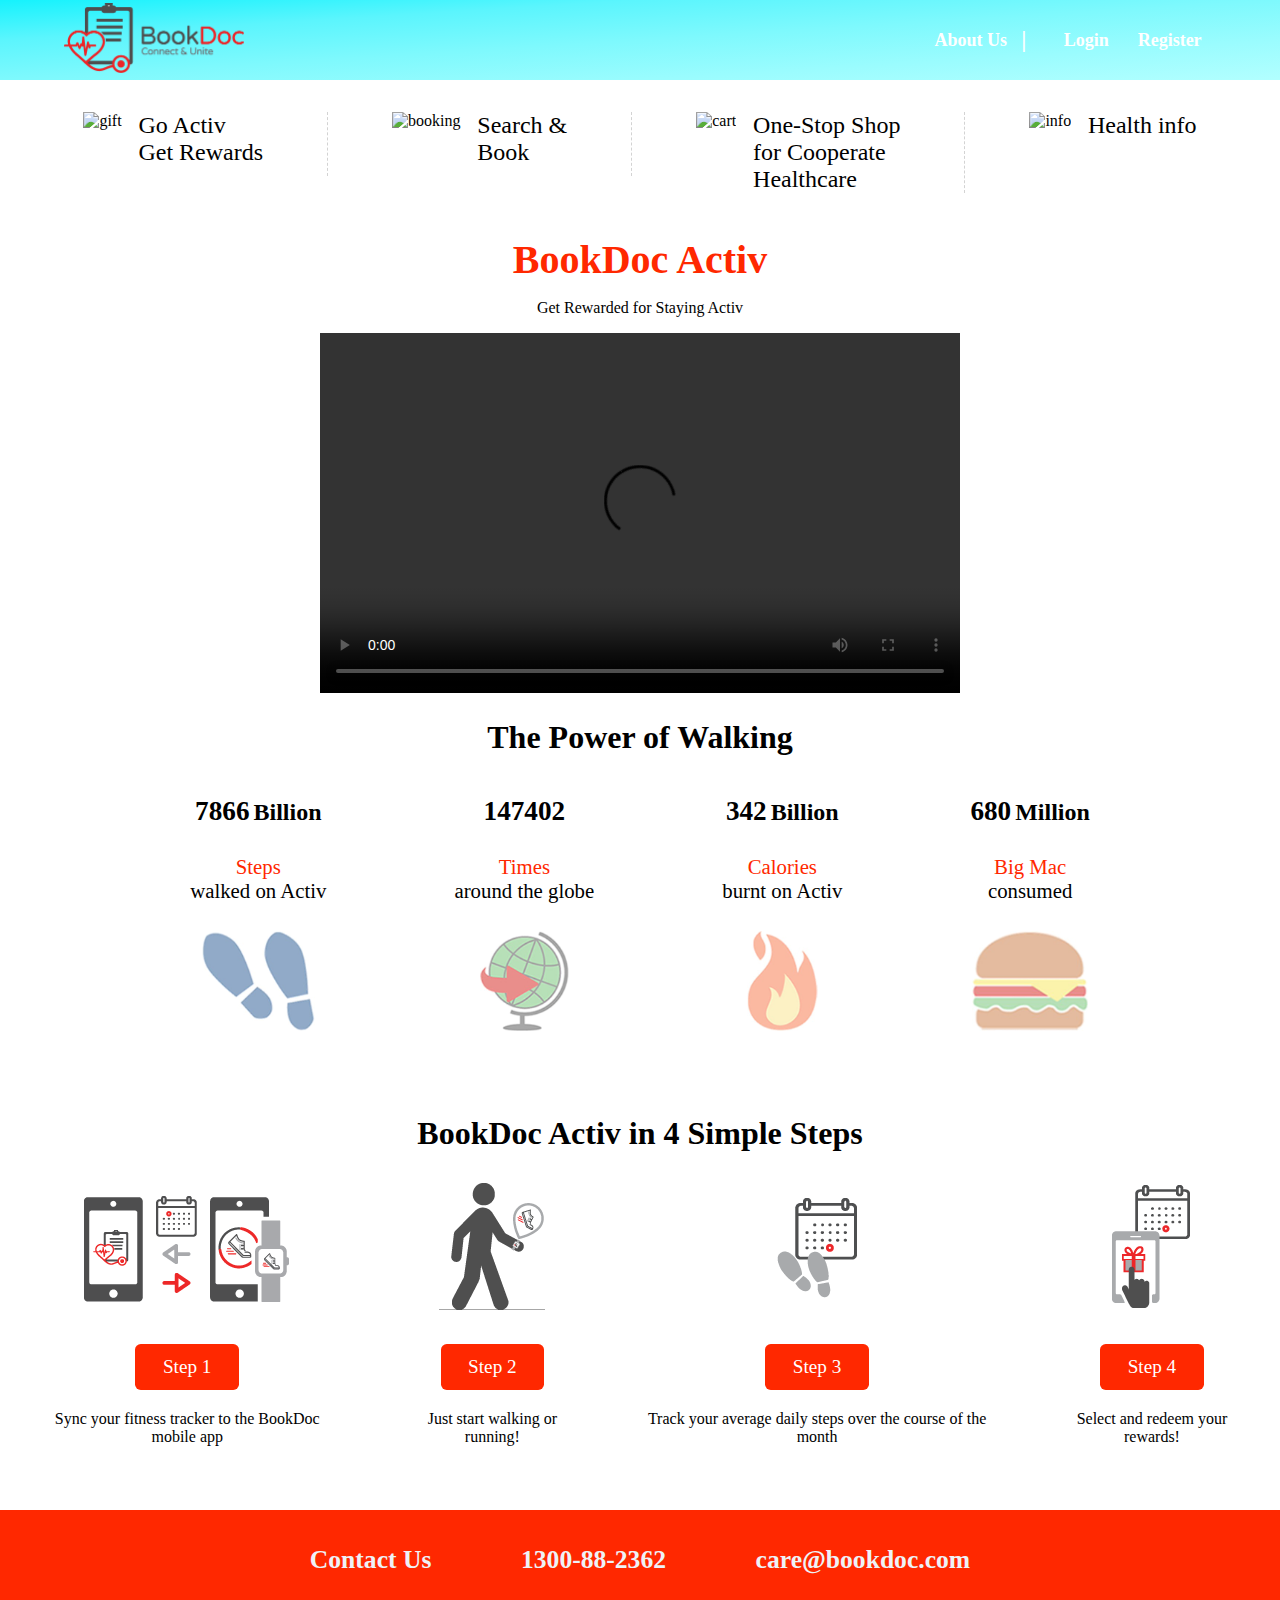
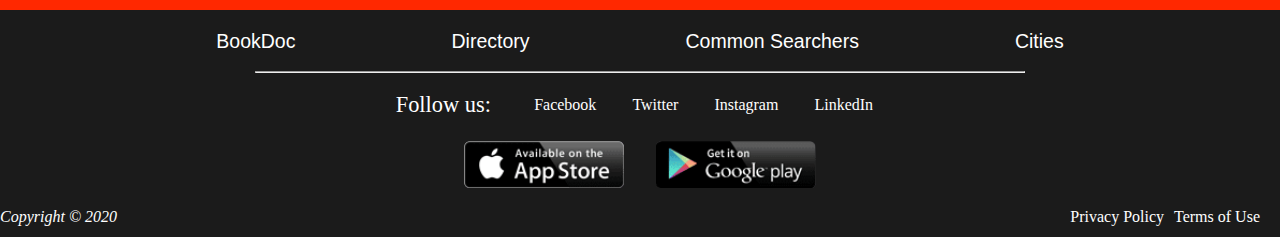
==== commit 596c76d4: "我要睡觉了！我要做的东西都做完了！剩screensize，还有看你们要不要改login&register而已" ====
--- a/activ.html
+++ b/activ.html
@@ -2,148 +2,219 @@
 <html lang="en">
 <head>
     <meta charset="UTF-8">
-    <meta name="viewport" content="width=device-width, initial-scale=1.0">
-
-    <title>BOOKDOC</title>
+    <title>BOOKDOC: Activ</title>
+    <!--[if lt IE 9]> 
+        <script src="http://html5shim.googlecode.com/svn/trunk/html5.js"></script> 
+    <![endif]-->
+
+    <!--Additional CSS-->
+    <link type="text/css" rel="stylesheet" href="assert/css/all.min.css"> <!--FontAwesome Icon--> <!-- https://fontawesome.com/icons?d=listing&m=free -->
     
-    <link type="text/css" rel="stylesheet" href="assert/css/bootstrap.min.css">
     <!-- Main CSS -->
     <link type="text/css" rel="stylesheet" href="style.css">
-
-    <script type="text/js" src="assert/js/jquery-3.5.1.min.js"></script>
-    <script type="text/js" src="assert/js/bootstrap.bundle.min.js"></script>
 </head>
 <body>
-    <header>
-        <!--Navbar--> 
-            <a href="index.html"><img id="logo" src="image/BookDoc_logo.png" alt="LOGO"></a>
-            <nav id="asideNav">
-                <a href ="https://sites.bookdoc.com/" target="_blank" >AboutUs</a> |
-                <a href="login.html">Login</a> |
-                <a href="register.html">Register</a>
-            </nav>
-    </header>  
+    <!--Navbar-->
+    <header id="sub">
+        <div class="logo">
+            <a href="index.html"><img src="image/BookDoc_logo.png" alt="logo"></a>
+        </div>
+        <nav class="asideNav">
+            <a href ="https://sites.bookdoc.com/" target="_blank">About Us</a>
+            <div class="separater">|</div>
+            <a href="login.html">Login</a>
+            <a href="register.html">Register</a>
+        </nav>
+    </header>
+
     <!--Menu-->
-    <div class="menu">
-        <ul class="homeMenu">
-
-            <li>
-                <i class="activRewards"></i>
-                <a href="activ.html">Go Activ & Get Rewards</a> 
-            </li>
-
-            <li>
-                <i class="search"></i>
-                <a href="search.html">Search & Book</a> 
-            </li>
-
-            <li>
-                <i class="market"></i>
-                <a href="market.html">One-Stop Shop for Cooperate Healthcare</a> 
-            </li>
-
-            <li>
-                <i class="info"></i>
-             <a href="https://www.bookdoc.com/health-info/mims" target="_blank">Health info</a>
-            </li>
-
-        </ul>
+    <div id="menu">
+        <div>
+            <a class="border" href="activ.html">
+                <img src="image/icon/gift.svg" alt="gift">
+                <div class="title">Go Activ<br>Get Rewards</div>
+            </a> 
+        </div>
+        <div>
+            <a class="border" href="search.html">
+                <img src="image/icon/search&book.svg" alt="booking">
+                <div class="title">Search &<br>Book</div>
+            </a>
+        </div>
+        <div>
+            <a class="border" href="market.html">
+                <img src="image/icon/cart.svg" alt="cart">
+                <div class="title">One-Stop Shop<br>for Cooperate<br>Healthcare</div>
+            </a>
+        </div>
+        <div>
+            <a href="https://www.bookdoc.com/health-info/mims" target="_blank">
+                <img src="image/icon/info.svg" alt="info">
+                <div class="title">Health info</div>
+            </a>
+        </div>
     </div>
-    <hr>
-              <!-- Activ  -->
-    <section id="activ">
-    <h1 class="sectionTitle">BookDoc Activ</h1>  
-        <p class="sectionDesc">Get Rewarded for Staying Activ</p>
+
+    <!-- Activ  -->
+    <main id="activ"> <!--section会reset你的h1, h2... ，越多section里面的h1, h2...的字会越来越小(p/s:section叠在section里面的那种)，我们的page没有很复杂，不用比较好，写css容易一点-->
+        <h1>BookDoc Activ</h1>  
+        <p>Get Rewarded for Staying Activ</p>
         <video class="introvideo" controls >
             <source src="video/bookdoc-activ-preview.mp4" type="video/mp4">
         </video>
-        <br>
-        <br>
-        <br>
-        <ul class="powerOfWalkingList">
-            <div>
-                <h2 class="counter" data-target="9213" style="display:inline;">0</h2><h3 style="display:inline;"> Billion</h3>
-                <h4>Steps</h4>
-                <p class="powerOfWalkingContent">Steps walked on Activ</p>
-                <i class="steps"></i>
-            </div>
-            <li>
-                <h2 class="counter" data-target="172416" style="display:inline;">0</h2>
-                <h4>Times</h4>
-                <p class="powerOfWalkingContent">Times around the globe</p>
-                    <i class="times"></i>
-            </li>
-
-            <li>
-                <h2 class="counter" data-target="405" style="display:inline;">0</h2><h3 style="display:inline;"> Billion</h3>
-                <h4>Calories</h4>
-                <p class="powerOfWalkingContent">Calories burnt on Activ</p>
-                     <i class="calories"></i>
-            </li>
-
-            <li>
-                <h2 class="counter" data-target="720" style="display:inline;">0</h2><h3 style="display:inline;"> Million</h3>
-                <h4>Big Mac</h4>
-                <p class="powerOfWalkingContent"> Big Macconsumed</p>
-                    <i class="bigmac"></i>
-            </li>
-
-        </ul>
-            <br>
-            <br>
-            <br>            
-            <br>
-        <h1 class="title">BookDoc Activ in 4 Simple Steps</h1>
-        <br>
-        <br>
-        <ul class="stepsList">
-            <li>
-                <i class="step1" ></i>
-                <span class="stepsLabel" >Step 1</span>
-                <p class="stepsDesc">Sync your fitness tracker to the BookDoc mobile app</p>
-            </li>
-
-            <li>
-                <i class="step2"></i>
-                <span class="stepsLabel">Step 2</span>
-                <p class="stepsDesc">Just start walking or running!</p>
-            </li>
-            
-            <li>
-                <i class="step3"></i>
-                <span class="stepsLabel">Step 3</span>
-                <p class="stepsDesc">Track your average daily steps over the course of the month</p>
-            </li>
-
-            <li>
-                <i class="step4"></i>
-                <span class="stepsLabel">Step 4</span>
-                <p class="stepsDesc">Select and redeem your rewards!</p>
-            </li>
-
-        </ul>
-        </section>
-<br>
-<br>
-<br>
-<br>
-<hr>
-<!--Footer-->
-<footer>
-    <ul id="footerList">
-        <li>
-            <a href="https://sites.bookdoc.com/contact-us/">Contact Us</a>
-        </li>
-
-        <li>
+        <h2>The Power of Walking</h2>
+        <div class="stepsStat"> <!--要也是用（dl, dt, dd）or（section, h1, h2）来做吧，重点是字体一直改，算了，用div最好，什么都不用想-->
+            <div class="stat">
+                <h3 class="counter" data-target="9213">0</h3><!--sohai都讲不能inline css了，不会听-->
+                <span class="unit">Billion</span>
+                <h4><span class="title">Steps</span><br>walked on Activ</h4>
+                <img src="image/steps.png" alt="steps">
+            </div>
+            <div class="stat">
+                <h3 class="counter" data-target="172416">0</h3>
+                <h4><span class="title">Times</span><br>around the globe</h4>
+                <img src="image/times.png" alt="times">
+            </div>
+            <div class="stat">
+                <h3 class="counter" data-target="405">0</h3>
+                <span class="unit">Billion</span>
+                <h4><span class="title">Calories</span><br>burnt on Activ</h4>
+                <img src="image/calories.png" alt="calories">
+            </div>
+            <div class="stat">
+                <h3 class="counter" data-target="720">0</h3>
+                <span class="unit">Million</span>
+                <h4><span class="title">Big Mac</span><br>consumed</h4>
+                <img src="image/big mac.png" alt="big mac">
+            </div>
+        </div>
+        <h2>BookDoc Activ in 4 Simple Steps</h2>
+        <div class="procedure">
+            <div class="steps">
+                <img src="image/step1.png" alt="step1"></img>
+                <div class="label" >Step 1</div>
+                <p>Sync your fitness tracker to the BookDoc mobile app</p>
+            </div>
+            <div class="steps">
+                <img src="image/step2.png" alt="step2"></img>
+                <div class="label">Step 2</div>
+                <p>Just start walking or running!</p>
+            </div>
+            <div class="steps">
+                <img src="image/step3.png" alt="step3"></img>
+                <div class="label">Step 3</div>
+                <p>Track your average daily steps over the course of the month</p>
+            </div>
+            <div class="steps">
+                <img src="image/step4.png" alt="step4"></img>
+                <div class="label">Step 4</div>
+                <p>Select and redeem your rewards!</p>
+            </div>
+        </div>
+    </main>
+
+    <!--Footer-->
+    <footer>
+        <nav class="footTop">
+            <a href="https://sites.bookdoc.com/contact-us/" target="_blank">Contact Us</a>
             <a href="tel:1300882362">1300-88-2362</a>
-        </li>
-
-        <li>
             <a href="mailto:care@bookdoc.com">care@bookdoc.com</a>
-        </li>
-    </ul>
-</footer>
-<script src="main.js"></script>
+        </nav>
+        <div class="footMain">
+            <div class="footDropdown">
+                <div class="dropdown1">
+                    <button class="dropBtn1">BookDoc</button>
+                    <nav class="dropCont1">
+                        <a href="">About Us</a>
+                        <a href="">News</a>
+                        <a href="">Careers</a>
+                        <a href="">Meet Our People</a>
+                        <a href="">Our Blog</a>
+                    </nav>
+                </div>
+                <div class="dropdown2">
+                    <button class="dropBtn2">Directory</button>
+                    <nav class="dropCont2">
+                        <a href="">Healthcare Professionals</a>
+                        <a href="">Service/Procedure</a>
+                        <a href="">Location</a>
+                    </nav>
+                </div>
+                <div class="dropdown3">
+                    <button class="dropBtn3">Common Searchers</button>
+                    <nav class="dropCont3">
+                        <div class="dropCont3Org">
+                            <div class="left">
+                                <a href="">General Practitioner (GP Doctor)</a>
+                                <a href="">Dentist (General)</a>
+                                <a href="">Cardiology</a>
+                                <a href="">Chiropractic</a>
+                                <a href="">Dermatology</a>
+                            </div>
+                            <div class="mid">
+                                <a href="">Gastroenterology & Hepatology</a>
+                                <a href="">General Paediatrics</a>
+                                <a href="">Obstetrics and Gynaecology (O&G)</a>
+                                <a href="">Ophthalmology</a>
+                                <a href="">Otorhinolaryngology (ENT)</a>
+                            </div>
+                            <div class="right">
+                                <a href="">Physiotherapy</a>
+                                <a href="">Psychiatry</a>
+                            </div>
+                        </div>
+                    </nav>
+                </div>
+                <div class="dropdown4">
+                    <button class="dropBtn4">Cities</button>
+                    <nav class="dropCont4">
+                        <div class="dropCont4Org">
+                            <div class="left">
+                                <a href="">Alor Setar</a>
+                                <a href="">Ipoh</a>
+                                <a href="">Johor Bahru</a>
+                                <a href="">Kuala Lumpur</a>
+                                <a href="">Klang</a>
+                            </div>
+                            <div class="mid">
+                                <a href="">Penang</a>
+                                <a href="">Petaling Jaya</a>
+                                <a href="">Putrajaya</a>
+                                <a href="">Subang Jaya</a>
+                                <a href="">Shah Alam</a>
+                            </div>
+                            <div class="right">
+                                <a href="">Hong Kong</a>
+                                <a href="">Singapore</a>
+                            </div>
+                        </div>
+                    </nav>
+                </div>
+            </div>
+            <hr>
+            <div class="socialMedia">
+                <div class="title">Follow us:</div>
+                <div class="socialApp">
+                    <a href="https://www.facebook.com/BookDoc4u"><i class="fab fa-facebook fa-lg"></i><span class="socialName">Facebook</span></a>
+                    <a href="https://twitter.com/bookdoc"><i class="fab fa-twitter fa-lg"></i><span class="socialName">Twitter</span></a>
+                    <a href="https://instagram.com/bookdoc4u/"><i class="fab fa-instagram fa-lg"></i><span class="socialName">Instagram</span></a>
+                    <a href="https://www.linkedin.com/in/bookdoc-910261102"><i class="fab fa-linkedin fa-lg"></i><span class="socialName">LinkedIn</span></a>
+                </div>
+            </div>
+            <nav class="appStore">
+                <a href="https://apps.apple.com/my/app/bookdoc/id1037726744"><img src="image/app-store.png" alt="App Store"></a>
+                <a href="https://play.google.com/store/apps/details?id=com.bookdoc.bookdoc&hl=en"><img src="image/google-play.png" alt="Google Play Store"></a>
+            </nav>
+        </div>
+        <div class="footBot">
+            <em class="copyright">Copyright © 2020</em>
+            <nav>
+                <a href="">Privacy Policy</a>
+                <a href="">Terms of Use</a>
+            </nav>
+        </div>  
+    </footer>
+    <!--Main JavaScript-->
+    <script src="main.js"></script>
 </body>
 </html>--- a/assert/css/all.min.css
+++ b/assert/css/all.min.css
@@ -0,0 +1,5 @@
+/*!
+ * Font Awesome Free 5.13.1 by @fontawesome - https://fontawesome.com
+ * License - https://fontawesome.com/license/free (Icons: CC BY 4.0, Fonts: SIL OFL 1.1, Code: MIT License)
+ */
+.fa,.fab,.fad,.fal,.far,.fas{-moz-osx-font-smoothing:grayscale;-webkit-font-smoothing:antialiased;display:inline-block;font-style:normal;font-variant:normal;text-rendering:auto;line-height:1}.fa-lg{font-size:1.33333em;line-height:.75em;vertical-align:-.0667em}.fa-xs{font-size:.75em}.fa-sm{font-size:.875em}.fa-1x{font-size:1em}.fa-2x{font-size:2em}.fa-3x{font-size:3em}.fa-4x{font-size:4em}.fa-5x{font-size:5em}.fa-6x{font-size:6em}.fa-7x{font-size:7em}.fa-8x{font-size:8em}.fa-9x{font-size:9em}.fa-10x{font-size:10em}.fa-fw{text-align:center;width:1.25em}.fa-ul{list-style-type:none;margin-left:2.5em;padding-left:0}.fa-ul>li{position:relative}.fa-li{left:-2em;position:absolute;text-align:center;width:2em;line-height:inherit}.fa-border{border:.08em solid #eee;border-radius:.1em;padding:.2em .25em .15em}.fa-pull-left{float:left}.fa-pull-right{float:right}.fa.fa-pull-left,.fab.fa-pull-left,.fal.fa-pull-left,.far.fa-pull-left,.fas.fa-pull-left{margin-right:.3em}.fa.fa-pull-right,.fab.fa-pull-right,.fal.fa-pull-right,.far.fa-pull-right,.fas.fa-pull-right{margin-left:.3em}.fa-spin{-webkit-animation:fa-spin 2s linear infinite;animation:fa-spin 2s linear infinite}.fa-pulse{-webkit-animation:fa-spin 1s steps(8) infinite;animation:fa-spin 1s steps(8) infinite}@-webkit-keyframes fa-spin{0%{-webkit-transform:rotate(0deg);transform:rotate(0deg)}to{-webkit-transform:rotate(1turn);transform:rotate(1turn)}}@keyframes fa-spin{0%{-webkit-transform:rotate(0deg);transform:rotate(0deg)}to{-webkit-transform:rotate(1turn);transform:rotate(1turn)}}.fa-rotate-90{-ms-filter:"progid:DXImageTransform.Microsoft.BasicImage(rotation=1)";-webkit-transform:rotate(90deg);transform:rotate(90deg)}.fa-rotate-180{-ms-filter:"progid:DXImageTransform.Microsoft.BasicImage(rotation=2)";-webkit-transform:rotate(180deg);transform:rotate(180deg)}.fa-rotate-270{-ms-filter:"progid:DXImageTransform.Microsoft.BasicImage(rotation=3)";-webkit-transform:rotate(270deg);transform:rotate(270deg)}.fa-flip-horizontal{-ms-filter:"progid:DXImageTransform.Microsoft.BasicImage(rotation=0, mirror=1)";-webkit-transform:scaleX(-1);transform:scaleX(-1)}.fa-flip-vertical{-webkit-transform:scaleY(-1);transform:scaleY(-1)}.fa-flip-both,.fa-flip-horizontal.fa-flip-vertical,.fa-flip-vertical{-ms-filter:"progid:DXImageTransform.Microsoft.BasicImage(rotation=2, mirror=1)"}.fa-flip-both,.fa-flip-horizontal.fa-flip-vertical{-webkit-transform:scale(-1);transform:scale(-1)}:root .fa-flip-both,:root .fa-flip-horizontal,:root .fa-flip-vertical,:root .fa-rotate-90,:root .fa-rotate-180,:root .fa-rotate-270{-webkit-filter:none;filter:none}.fa-stack{display:inline-block;height:2em;line-height:2em;position:relative;vertical-align:middle;width:2.5em}.fa-stack-1x,.fa-stack-2x{left:0;position:absolute;text-align:center;width:100%}.fa-stack-1x{line-height:inherit}.fa-stack-2x{font-size:2em}.fa-inverse{color:#fff}.fa-500px:before{content:"\f26e"}.fa-accessible-icon:before{content:"\f368"}.fa-accusoft:before{content:"\f369"}.fa-acquisitions-incorporated:before{content:"\f6af"}.fa-ad:before{content:"\f641"}.fa-address-book:before{content:"\f2b9"}.fa-address-card:before{content:"\f2bb"}.fa-adjust:before{content:"\f042"}.fa-adn:before{content:"\f170"}.fa-adobe:before{content:"\f778"}.fa-adversal:before{content:"\f36a"}.fa-affiliatetheme:before{content:"\f36b"}.fa-air-freshener:before{content:"\f5d0"}.fa-airbnb:before{content:"\f834"}.fa-algolia:before{content:"\f36c"}.fa-align-center:before{content:"\f037"}.fa-align-justify:before{content:"\f039"}.fa-align-left:before{content:"\f036"}.fa-align-right:before{content:"\f038"}.fa-alipay:before{content:"\f642"}.fa-allergies:before{content:"\f461"}.fa-amazon:before{content:"\f270"}.fa-amazon-pay:before{content:"\f42c"}.fa-ambulance:before{content:"\f0f9"}.fa-american-sign-language-interpreting:before{content:"\f2a3"}.fa-amilia:before{content:"\f36d"}.fa-anchor:before{content:"\f13d"}.fa-android:before{content:"\f17b"}.fa-angellist:before{content:"\f209"}.fa-angle-double-down:before{content:"\f103"}.fa-angle-double-left:before{content:"\f100"}.fa-angle-double-right:before{content:"\f101"}.fa-angle-double-up:before{content:"\f102"}.fa-angle-down:before{content:"\f107"}.fa-angle-left:before{content:"\f104"}.fa-angle-right:before{content:"\f105"}.fa-angle-up:before{content:"\f106"}.fa-angry:before{content:"\f556"}.fa-angrycreative:before{content:"\f36e"}.fa-angular:before{content:"\f420"}.fa-ankh:before{content:"\f644"}.fa-app-store:before{content:"\f36f"}.fa-app-store-ios:before{content:"\f370"}.fa-apper:before{content:"\f371"}.fa-apple:before{content:"\f179"}.fa-apple-alt:before{content:"\f5d1"}.fa-apple-pay:before{content:"\f415"}.fa-archive:before{content:"\f187"}.fa-archway:before{content:"\f557"}.fa-arrow-alt-circle-down:before{content:"\f358"}.fa-arrow-alt-circle-left:before{content:"\f359"}.fa-arrow-alt-circle-right:before{content:"\f35a"}.fa-arrow-alt-circle-up:before{content:"\f35b"}.fa-arrow-circle-down:before{content:"\f0ab"}.fa-arrow-circle-left:before{content:"\f0a8"}.fa-arrow-circle-right:before{content:"\f0a9"}.fa-arrow-circle-up:before{content:"\f0aa"}.fa-arrow-down:before{content:"\f063"}.fa-arrow-left:before{content:"\f060"}.fa-arrow-right:before{content:"\f061"}.fa-arrow-up:before{content:"\f062"}.fa-arrows-alt:before{content:"\f0b2"}.fa-arrows-alt-h:before{content:"\f337"}.fa-arrows-alt-v:before{content:"\f338"}.fa-artstation:before{content:"\f77a"}.fa-assistive-listening-systems:before{content:"\f2a2"}.fa-asterisk:before{content:"\f069"}.fa-asymmetrik:before{content:"\f372"}.fa-at:before{content:"\f1fa"}.fa-atlas:before{content:"\f558"}.fa-atlassian:before{content:"\f77b"}.fa-atom:before{content:"\f5d2"}.fa-audible:before{content:"\f373"}.fa-audio-description:before{content:"\f29e"}.fa-autoprefixer:before{content:"\f41c"}.fa-avianex:before{content:"\f374"}.fa-aviato:before{content:"\f421"}.fa-award:before{content:"\f559"}.fa-aws:before{content:"\f375"}.fa-baby:before{content:"\f77c"}.fa-baby-carriage:before{content:"\f77d"}.fa-backspace:before{content:"\f55a"}.fa-backward:before{content:"\f04a"}.fa-bacon:before{content:"\f7e5"}.fa-bacteria:before{content:"\f959"}.fa-bacterium:before{content:"\f95a"}.fa-bahai:before{content:"\f666"}.fa-balance-scale:before{content:"\f24e"}.fa-balance-scale-left:before{content:"\f515"}.fa-balance-scale-right:before{content:"\f516"}.fa-ban:before{content:"\f05e"}.fa-band-aid:before{content:"\f462"}.fa-bandcamp:before{content:"\f2d5"}.fa-barcode:before{content:"\f02a"}.fa-bars:before{content:"\f0c9"}.fa-baseball-ball:before{content:"\f433"}.fa-basketball-ball:before{content:"\f434"}.fa-bath:before{content:"\f2cd"}.fa-battery-empty:before{content:"\f244"}.fa-battery-full:before{content:"\f240"}.fa-battery-half:before{content:"\f242"}.fa-battery-quarter:before{content:"\f243"}.fa-battery-three-quarters:before{content:"\f241"}.fa-battle-net:before{content:"\f835"}.fa-bed:before{content:"\f236"}.fa-beer:before{content:"\f0fc"}.fa-behance:before{content:"\f1b4"}.fa-behance-square:before{content:"\f1b5"}.fa-bell:before{content:"\f0f3"}.fa-bell-slash:before{content:"\f1f6"}.fa-bezier-curve:before{content:"\f55b"}.fa-bible:before{content:"\f647"}.fa-bicycle:before{content:"\f206"}.fa-biking:before{content:"\f84a"}.fa-bimobject:before{content:"\f378"}.fa-binoculars:before{content:"\f1e5"}.fa-biohazard:before{content:"\f780"}.fa-birthday-cake:before{content:"\f1fd"}.fa-bitbucket:before{content:"\f171"}.fa-bitcoin:before{content:"\f379"}.fa-bity:before{content:"\f37a"}.fa-black-tie:before{content:"\f27e"}.fa-blackberry:before{content:"\f37b"}.fa-blender:before{content:"\f517"}.fa-blender-phone:before{content:"\f6b6"}.fa-blind:before{content:"\f29d"}.fa-blog:before{content:"\f781"}.fa-blogger:before{content:"\f37c"}.fa-blogger-b:before{content:"\f37d"}.fa-bluetooth:before{content:"\f293"}.fa-bluetooth-b:before{content:"\f294"}.fa-bold:before{content:"\f032"}.fa-bolt:before{content:"\f0e7"}.fa-bomb:before{content:"\f1e2"}.fa-bone:before{content:"\f5d7"}.fa-bong:before{content:"\f55c"}.fa-book:before{content:"\f02d"}.fa-book-dead:before{content:"\f6b7"}.fa-book-medical:before{content:"\f7e6"}.fa-book-open:before{content:"\f518"}.fa-book-reader:before{content:"\f5da"}.fa-bookmark:before{content:"\f02e"}.fa-bootstrap:before{content:"\f836"}.fa-border-all:before{content:"\f84c"}.fa-border-none:before{content:"\f850"}.fa-border-style:before{content:"\f853"}.fa-bowling-ball:before{content:"\f436"}.fa-box:before{content:"\f466"}.fa-box-open:before{content:"\f49e"}.fa-box-tissue:before{content:"\f95b"}.fa-boxes:before{content:"\f468"}.fa-braille:before{content:"\f2a1"}.fa-brain:before{content:"\f5dc"}.fa-bread-slice:before{content:"\f7ec"}.fa-briefcase:before{content:"\f0b1"}.fa-briefcase-medical:before{content:"\f469"}.fa-broadcast-tower:before{content:"\f519"}.fa-broom:before{content:"\f51a"}.fa-brush:before{content:"\f55d"}.fa-btc:before{content:"\f15a"}.fa-buffer:before{content:"\f837"}.fa-bug:before{content:"\f188"}.fa-building:before{content:"\f1ad"}.fa-bullhorn:before{content:"\f0a1"}.fa-bullseye:before{content:"\f140"}.fa-burn:before{content:"\f46a"}.fa-buromobelexperte:before{content:"\f37f"}.fa-bus:before{content:"\f207"}.fa-bus-alt:before{content:"\f55e"}.fa-business-time:before{content:"\f64a"}.fa-buy-n-large:before{content:"\f8a6"}.fa-buysellads:before{content:"\f20d"}.fa-calculator:before{content:"\f1ec"}.fa-calendar:before{content:"\f133"}.fa-calendar-alt:before{content:"\f073"}.fa-calendar-check:before{content:"\f274"}.fa-calendar-day:before{content:"\f783"}.fa-calendar-minus:before{content:"\f272"}.fa-calendar-plus:before{content:"\f271"}.fa-calendar-times:before{content:"\f273"}.fa-calendar-week:before{content:"\f784"}.fa-camera:before{content:"\f030"}.fa-camera-retro:before{content:"\f083"}.fa-campground:before{content:"\f6bb"}.fa-canadian-maple-leaf:before{content:"\f785"}.fa-candy-cane:before{content:"\f786"}.fa-cannabis:before{content:"\f55f"}.fa-capsules:before{content:"\f46b"}.fa-car:before{content:"\f1b9"}.fa-car-alt:before{content:"\f5de"}.fa-car-battery:before{content:"\f5df"}.fa-car-crash:before{content:"\f5e1"}.fa-car-side:before{content:"\f5e4"}.fa-caravan:before{content:"\f8ff"}.fa-caret-down:before{content:"\f0d7"}.fa-caret-left:before{content:"\f0d9"}.fa-caret-right:before{content:"\f0da"}.fa-caret-square-down:before{content:"\f150"}.fa-caret-square-left:before{content:"\f191"}.fa-caret-square-right:before{content:"\f152"}.fa-caret-square-up:before{content:"\f151"}.fa-caret-up:before{content:"\f0d8"}.fa-carrot:before{content:"\f787"}.fa-cart-arrow-down:before{content:"\f218"}.fa-cart-plus:before{content:"\f217"}.fa-cash-register:before{content:"\f788"}.fa-cat:before{content:"\f6be"}.fa-cc-amazon-pay:before{content:"\f42d"}.fa-cc-amex:before{content:"\f1f3"}.fa-cc-apple-pay:before{content:"\f416"}.fa-cc-diners-club:before{content:"\f24c"}.fa-cc-discover:before{content:"\f1f2"}.fa-cc-jcb:before{content:"\f24b"}.fa-cc-mastercard:before{content:"\f1f1"}.fa-cc-paypal:before{content:"\f1f4"}.fa-cc-stripe:before{content:"\f1f5"}.fa-cc-visa:before{content:"\f1f0"}.fa-centercode:before{content:"\f380"}.fa-centos:before{content:"\f789"}.fa-certificate:before{content:"\f0a3"}.fa-chair:before{content:"\f6c0"}.fa-chalkboard:before{content:"\f51b"}.fa-chalkboard-teacher:before{content:"\f51c"}.fa-charging-station:before{content:"\f5e7"}.fa-chart-area:before{content:"\f1fe"}.fa-chart-bar:before{content:"\f080"}.fa-chart-line:before{content:"\f201"}.fa-chart-pie:before{content:"\f200"}.fa-check:before{content:"\f00c"}.fa-check-circle:before{content:"\f058"}.fa-check-double:before{content:"\f560"}.fa-check-square:before{content:"\f14a"}.fa-cheese:before{content:"\f7ef"}.fa-chess:before{content:"\f439"}.fa-chess-bishop:before{content:"\f43a"}.fa-chess-board:before{content:"\f43c"}.fa-chess-king:before{content:"\f43f"}.fa-chess-knight:before{content:"\f441"}.fa-chess-pawn:before{content:"\f443"}.fa-chess-queen:before{content:"\f445"}.fa-chess-rook:before{content:"\f447"}.fa-chevron-circle-down:before{content:"\f13a"}.fa-chevron-circle-left:before{content:"\f137"}.fa-chevron-circle-right:before{content:"\f138"}.fa-chevron-circle-up:before{content:"\f139"}.fa-chevron-down:before{content:"\f078"}.fa-chevron-left:before{content:"\f053"}.fa-chevron-right:before{content:"\f054"}.fa-chevron-up:before{content:"\f077"}.fa-child:before{content:"\f1ae"}.fa-chrome:before{content:"\f268"}.fa-chromecast:before{content:"\f838"}.fa-church:before{content:"\f51d"}.fa-circle:before{content:"\f111"}.fa-circle-notch:before{content:"\f1ce"}.fa-city:before{content:"\f64f"}.fa-clinic-medical:before{content:"\f7f2"}.fa-clipboard:before{content:"\f328"}.fa-clipboard-check:before{content:"\f46c"}.fa-clipboard-list:before{content:"\f46d"}.fa-clock:before{content:"\f017"}.fa-clone:before{content:"\f24d"}.fa-closed-captioning:before{content:"\f20a"}.fa-cloud:before{content:"\f0c2"}.fa-cloud-download-alt:before{content:"\f381"}.fa-cloud-meatball:before{content:"\f73b"}.fa-cloud-moon:before{content:"\f6c3"}.fa-cloud-moon-rain:before{content:"\f73c"}.fa-cloud-rain:before{content:"\f73d"}.fa-cloud-showers-heavy:before{content:"\f740"}.fa-cloud-sun:before{content:"\f6c4"}.fa-cloud-sun-rain:before{content:"\f743"}.fa-cloud-upload-alt:before{content:"\f382"}.fa-cloudscale:before{content:"\f383"}.fa-cloudsmith:before{content:"\f384"}.fa-cloudversify:before{content:"\f385"}.fa-cocktail:before{content:"\f561"}.fa-code:before{content:"\f121"}.fa-code-branch:before{content:"\f126"}.fa-codepen:before{content:"\f1cb"}.fa-codiepie:before{content:"\f284"}.fa-coffee:before{content:"\f0f4"}.fa-cog:before{content:"\f013"}.fa-cogs:before{content:"\f085"}.fa-coins:before{content:"\f51e"}.fa-columns:before{content:"\f0db"}.fa-comment:before{content:"\f075"}.fa-comment-alt:before{content:"\f27a"}.fa-comment-dollar:before{content:"\f651"}.fa-comment-dots:before{content:"\f4ad"}.fa-comment-medical:before{content:"\f7f5"}.fa-comment-slash:before{content:"\f4b3"}.fa-comments:before{content:"\f086"}.fa-comments-dollar:before{content:"\f653"}.fa-compact-disc:before{content:"\f51f"}.fa-compass:before{content:"\f14e"}.fa-compress:before{content:"\f066"}.fa-compress-alt:before{content:"\f422"}.fa-compress-arrows-alt:before{content:"\f78c"}.fa-concierge-bell:before{content:"\f562"}.fa-confluence:before{content:"\f78d"}.fa-connectdevelop:before{content:"\f20e"}.fa-contao:before{content:"\f26d"}.fa-cookie:before{content:"\f563"}.fa-cookie-bite:before{content:"\f564"}.fa-copy:before{content:"\f0c5"}.fa-copyright:before{content:"\f1f9"}.fa-cotton-bureau:before{content:"\f89e"}.fa-couch:before{content:"\f4b8"}.fa-cpanel:before{content:"\f388"}.fa-creative-commons:before{content:"\f25e"}.fa-creative-commons-by:before{content:"\f4e7"}.fa-creative-commons-nc:before{content:"\f4e8"}.fa-creative-commons-nc-eu:before{content:"\f4e9"}.fa-creative-commons-nc-jp:before{content:"\f4ea"}.fa-creative-commons-nd:before{content:"\f4eb"}.fa-creative-commons-pd:before{content:"\f4ec"}.fa-creative-commons-pd-alt:before{content:"\f4ed"}.fa-creative-commons-remix:before{content:"\f4ee"}.fa-creative-commons-sa:before{content:"\f4ef"}.fa-creative-commons-sampling:before{content:"\f4f0"}.fa-creative-commons-sampling-plus:before{content:"\f4f1"}.fa-creative-commons-share:before{content:"\f4f2"}.fa-creative-commons-zero:before{content:"\f4f3"}.fa-credit-card:before{content:"\f09d"}.fa-critical-role:before{content:"\f6c9"}.fa-crop:before{content:"\f125"}.fa-crop-alt:before{content:"\f565"}.fa-cross:before{content:"\f654"}.fa-crosshairs:before{content:"\f05b"}.fa-crow:before{content:"\f520"}.fa-crown:before{content:"\f521"}.fa-crutch:before{content:"\f7f7"}.fa-css3:before{content:"\f13c"}.fa-css3-alt:before{content:"\f38b"}.fa-cube:before{content:"\f1b2"}.fa-cubes:before{content:"\f1b3"}.fa-cut:before{content:"\f0c4"}.fa-cuttlefish:before{content:"\f38c"}.fa-d-and-d:before{content:"\f38d"}.fa-d-and-d-beyond:before{content:"\f6ca"}.fa-dailymotion:before{content:"\f952"}.fa-dashcube:before{content:"\f210"}.fa-database:before{content:"\f1c0"}.fa-deaf:before{content:"\f2a4"}.fa-deezer:before{content:"\f977"}.fa-delicious:before{content:"\f1a5"}.fa-democrat:before{content:"\f747"}.fa-deploydog:before{content:"\f38e"}.fa-deskpro:before{content:"\f38f"}.fa-desktop:before{content:"\f108"}.fa-dev:before{content:"\f6cc"}.fa-deviantart:before{content:"\f1bd"}.fa-dharmachakra:before{content:"\f655"}.fa-dhl:before{content:"\f790"}.fa-diagnoses:before{content:"\f470"}.fa-diaspora:before{content:"\f791"}.fa-dice:before{content:"\f522"}.fa-dice-d20:before{content:"\f6cf"}.fa-dice-d6:before{content:"\f6d1"}.fa-dice-five:before{content:"\f523"}.fa-dice-four:before{content:"\f524"}.fa-dice-one:before{content:"\f525"}.fa-dice-six:before{content:"\f526"}.fa-dice-three:before{content:"\f527"}.fa-dice-two:before{content:"\f528"}.fa-digg:before{content:"\f1a6"}.fa-digital-ocean:before{content:"\f391"}.fa-digital-tachograph:before{content:"\f566"}.fa-directions:before{content:"\f5eb"}.fa-discord:before{content:"\f392"}.fa-discourse:before{content:"\f393"}.fa-disease:before{content:"\f7fa"}.fa-divide:before{content:"\f529"}.fa-dizzy:before{content:"\f567"}.fa-dna:before{content:"\f471"}.fa-dochub:before{content:"\f394"}.fa-docker:before{content:"\f395"}.fa-dog:before{content:"\f6d3"}.fa-dollar-sign:before{content:"\f155"}.fa-dolly:before{content:"\f472"}.fa-dolly-flatbed:before{content:"\f474"}.fa-donate:before{content:"\f4b9"}.fa-door-closed:before{content:"\f52a"}.fa-door-open:before{content:"\f52b"}.fa-dot-circle:before{content:"\f192"}.fa-dove:before{content:"\f4ba"}.fa-download:before{content:"\f019"}.fa-draft2digital:before{content:"\f396"}.fa-drafting-compass:before{content:"\f568"}.fa-dragon:before{content:"\f6d5"}.fa-draw-polygon:before{content:"\f5ee"}.fa-dribbble:before{content:"\f17d"}.fa-dribbble-square:before{content:"\f397"}.fa-dropbox:before{content:"\f16b"}.fa-drum:before{content:"\f569"}.fa-drum-steelpan:before{content:"\f56a"}.fa-drumstick-bite:before{content:"\f6d7"}.fa-drupal:before{content:"\f1a9"}.fa-dumbbell:before{content:"\f44b"}.fa-dumpster:before{content:"\f793"}.fa-dumpster-fire:before{content:"\f794"}.fa-dungeon:before{content:"\f6d9"}.fa-dyalog:before{content:"\f399"}.fa-earlybirds:before{content:"\f39a"}.fa-ebay:before{content:"\f4f4"}.fa-edge:before{content:"\f282"}.fa-edge-legacy:before{content:"\f978"}.fa-edit:before{content:"\f044"}.fa-egg:before{content:"\f7fb"}.fa-eject:before{content:"\f052"}.fa-elementor:before{content:"\f430"}.fa-ellipsis-h:before{content:"\f141"}.fa-ellipsis-v:before{content:"\f142"}.fa-ello:before{content:"\f5f1"}.fa-ember:before{content:"\f423"}.fa-empire:before{content:"\f1d1"}.fa-envelope:before{content:"\f0e0"}.fa-envelope-open:before{content:"\f2b6"}.fa-envelope-open-text:before{content:"\f658"}.fa-envelope-square:before{content:"\f199"}.fa-envira:before{content:"\f299"}.fa-equals:before{content:"\f52c"}.fa-eraser:before{content:"\f12d"}.fa-erlang:before{content:"\f39d"}.fa-ethereum:before{content:"\f42e"}.fa-ethernet:before{content:"\f796"}.fa-etsy:before{content:"\f2d7"}.fa-euro-sign:before{content:"\f153"}.fa-evernote:before{content:"\f839"}.fa-exchange-alt:before{content:"\f362"}.fa-exclamation:before{content:"\f12a"}.fa-exclamation-circle:before{content:"\f06a"}.fa-exclamation-triangle:before{content:"\f071"}.fa-expand:before{content:"\f065"}.fa-expand-alt:before{content:"\f424"}.fa-expand-arrows-alt:before{content:"\f31e"}.fa-expeditedssl:before{content:"\f23e"}.fa-external-link-alt:before{content:"\f35d"}.fa-external-link-square-alt:before{content:"\f360"}.fa-eye:before{content:"\f06e"}.fa-eye-dropper:before{content:"\f1fb"}.fa-eye-slash:before{content:"\f070"}.fa-facebook:before{content:"\f09a"}.fa-facebook-f:before{content:"\f39e"}.fa-facebook-messenger:before{content:"\f39f"}.fa-facebook-square:before{content:"\f082"}.fa-fan:before{content:"\f863"}.fa-fantasy-flight-games:before{content:"\f6dc"}.fa-fast-backward:before{content:"\f049"}.fa-fast-forward:before{content:"\f050"}.fa-faucet:before{content:"\f905"}.fa-fax:before{content:"\f1ac"}.fa-feather:before{content:"\f52d"}.fa-feather-alt:before{content:"\f56b"}.fa-fedex:before{content:"\f797"}.fa-fedora:before{content:"\f798"}.fa-female:before{content:"\f182"}.fa-fighter-jet:before{content:"\f0fb"}.fa-figma:before{content:"\f799"}.fa-file:before{content:"\f15b"}.fa-file-alt:before{content:"\f15c"}.fa-file-archive:before{content:"\f1c6"}.fa-file-audio:before{content:"\f1c7"}.fa-file-code:before{content:"\f1c9"}.fa-file-contract:before{content:"\f56c"}.fa-file-csv:before{content:"\f6dd"}.fa-file-download:before{content:"\f56d"}.fa-file-excel:before{content:"\f1c3"}.fa-file-export:before{content:"\f56e"}.fa-file-image:before{content:"\f1c5"}.fa-file-import:before{content:"\f56f"}.fa-file-invoice:before{content:"\f570"}.fa-file-invoice-dollar:before{content:"\f571"}.fa-file-medical:before{content:"\f477"}.fa-file-medical-alt:before{content:"\f478"}.fa-file-pdf:before{content:"\f1c1"}.fa-file-powerpoint:before{content:"\f1c4"}.fa-file-prescription:before{content:"\f572"}.fa-file-signature:before{content:"\f573"}.fa-file-upload:before{content:"\f574"}.fa-file-video:before{content:"\f1c8"}.fa-file-word:before{content:"\f1c2"}.fa-fill:before{content:"\f575"}.fa-fill-drip:before{content:"\f576"}.fa-film:before{content:"\f008"}.fa-filter:before{content:"\f0b0"}.fa-fingerprint:before{content:"\f577"}.fa-fire:before{content:"\f06d"}.fa-fire-alt:before{content:"\f7e4"}.fa-fire-extinguisher:before{content:"\f134"}.fa-firefox:before{content:"\f269"}.fa-firefox-browser:before{content:"\f907"}.fa-first-aid:before{content:"\f479"}.fa-first-order:before{content:"\f2b0"}.fa-first-order-alt:before{content:"\f50a"}.fa-firstdraft:before{content:"\f3a1"}.fa-fish:before{content:"\f578"}.fa-fist-raised:before{content:"\f6de"}.fa-flag:before{content:"\f024"}.fa-flag-checkered:before{content:"\f11e"}.fa-flag-usa:before{content:"\f74d"}.fa-flask:before{content:"\f0c3"}.fa-flickr:before{content:"\f16e"}.fa-flipboard:before{content:"\f44d"}.fa-flushed:before{content:"\f579"}.fa-fly:before{content:"\f417"}.fa-folder:before{content:"\f07b"}.fa-folder-minus:before{content:"\f65d"}.fa-folder-open:before{content:"\f07c"}.fa-folder-plus:before{content:"\f65e"}.fa-font:before{content:"\f031"}.fa-font-awesome:before{content:"\f2b4"}.fa-font-awesome-alt:before{content:"\f35c"}.fa-font-awesome-flag:before{content:"\f425"}.fa-font-awesome-logo-full:before{content:"\f4e6"}.fa-fonticons:before{content:"\f280"}.fa-fonticons-fi:before{content:"\f3a2"}.fa-football-ball:before{content:"\f44e"}.fa-fort-awesome:before{content:"\f286"}.fa-fort-awesome-alt:before{content:"\f3a3"}.fa-forumbee:before{content:"\f211"}.fa-forward:before{content:"\f04e"}.fa-foursquare:before{content:"\f180"}.fa-free-code-camp:before{content:"\f2c5"}.fa-freebsd:before{content:"\f3a4"}.fa-frog:before{content:"\f52e"}.fa-frown:before{content:"\f119"}.fa-frown-open:before{content:"\f57a"}.fa-fulcrum:before{content:"\f50b"}.fa-funnel-dollar:before{content:"\f662"}.fa-futbol:before{content:"\f1e3"}.fa-galactic-republic:before{content:"\f50c"}.fa-galactic-senate:before{content:"\f50d"}.fa-gamepad:before{content:"\f11b"}.fa-gas-pump:before{content:"\f52f"}.fa-gavel:before{content:"\f0e3"}.fa-gem:before{content:"\f3a5"}.fa-genderless:before{content:"\f22d"}.fa-get-pocket:before{content:"\f265"}.fa-gg:before{content:"\f260"}.fa-gg-circle:before{content:"\f261"}.fa-ghost:before{content:"\f6e2"}.fa-gift:before{content:"\f06b"}.fa-gifts:before{content:"\f79c"}.fa-git:before{content:"\f1d3"}.fa-git-alt:before{content:"\f841"}.fa-git-square:before{content:"\f1d2"}.fa-github:before{content:"\f09b"}.fa-github-alt:before{content:"\f113"}.fa-github-square:before{content:"\f092"}.fa-gitkraken:before{content:"\f3a6"}.fa-gitlab:before{content:"\f296"}.fa-gitter:before{content:"\f426"}.fa-glass-cheers:before{content:"\f79f"}.fa-glass-martini:before{content:"\f000"}.fa-glass-martini-alt:before{content:"\f57b"}.fa-glass-whiskey:before{content:"\f7a0"}.fa-glasses:before{content:"\f530"}.fa-glide:before{content:"\f2a5"}.fa-glide-g:before{content:"\f2a6"}.fa-globe:before{content:"\f0ac"}.fa-globe-africa:before{content:"\f57c"}.fa-globe-americas:before{content:"\f57d"}.fa-globe-asia:before{content:"\f57e"}.fa-globe-europe:before{content:"\f7a2"}.fa-gofore:before{content:"\f3a7"}.fa-golf-ball:before{content:"\f450"}.fa-goodreads:before{content:"\f3a8"}.fa-goodreads-g:before{content:"\f3a9"}.fa-google:before{content:"\f1a0"}.fa-google-drive:before{content:"\f3aa"}.fa-google-pay:before{content:"\f979"}.fa-google-play:before{content:"\f3ab"}.fa-google-plus:before{content:"\f2b3"}.fa-google-plus-g:before{content:"\f0d5"}.fa-google-plus-square:before{content:"\f0d4"}.fa-google-wallet:before{content:"\f1ee"}.fa-gopuram:before{content:"\f664"}.fa-graduation-cap:before{content:"\f19d"}.fa-gratipay:before{content:"\f184"}.fa-grav:before{content:"\f2d6"}.fa-greater-than:before{content:"\f531"}.fa-greater-than-equal:before{content:"\f532"}.fa-grimace:before{content:"\f57f"}.fa-grin:before{content:"\f580"}.fa-grin-alt:before{content:"\f581"}.fa-grin-beam:before{content:"\f582"}.fa-grin-beam-sweat:before{content:"\f583"}.fa-grin-hearts:before{content:"\f584"}.fa-grin-squint:before{content:"\f585"}.fa-grin-squint-tears:before{content:"\f586"}.fa-grin-stars:before{content:"\f587"}.fa-grin-tears:before{content:"\f588"}.fa-grin-tongue:before{content:"\f589"}.fa-grin-tongue-squint:before{content:"\f58a"}.fa-grin-tongue-wink:before{content:"\f58b"}.fa-grin-wink:before{content:"\f58c"}.fa-grip-horizontal:before{content:"\f58d"}.fa-grip-lines:before{content:"\f7a4"}.fa-grip-lines-vertical:before{content:"\f7a5"}.fa-grip-vertical:before{content:"\f58e"}.fa-gripfire:before{content:"\f3ac"}.fa-grunt:before{content:"\f3ad"}.fa-guitar:before{content:"\f7a6"}.fa-gulp:before{content:"\f3ae"}.fa-h-square:before{content:"\f0fd"}.fa-hacker-news:before{content:"\f1d4"}.fa-hacker-news-square:before{content:"\f3af"}.fa-hackerrank:before{content:"\f5f7"}.fa-hamburger:before{content:"\f805"}.fa-hammer:before{content:"\f6e3"}.fa-hamsa:before{content:"\f665"}.fa-hand-holding:before{content:"\f4bd"}.fa-hand-holding-heart:before{content:"\f4be"}.fa-hand-holding-medical:before{content:"\f95c"}.fa-hand-holding-usd:before{content:"\f4c0"}.fa-hand-holding-water:before{content:"\f4c1"}.fa-hand-lizard:before{content:"\f258"}.fa-hand-middle-finger:before{content:"\f806"}.fa-hand-paper:before{content:"\f256"}.fa-hand-peace:before{content:"\f25b"}.fa-hand-point-down:before{content:"\f0a7"}.fa-hand-point-left:before{content:"\f0a5"}.fa-hand-point-right:before{content:"\f0a4"}.fa-hand-point-up:before{content:"\f0a6"}.fa-hand-pointer:before{content:"\f25a"}.fa-hand-rock:before{content:"\f255"}.fa-hand-scissors:before{content:"\f257"}.fa-hand-sparkles:before{content:"\f95d"}.fa-hand-spock:before{content:"\f259"}.fa-hands:before{content:"\f4c2"}.fa-hands-helping:before{content:"\f4c4"}.fa-hands-wash:before{content:"\f95e"}.fa-handshake:before{content:"\f2b5"}.fa-handshake-alt-slash:before{content:"\f95f"}.fa-handshake-slash:before{content:"\f960"}.fa-hanukiah:before{content:"\f6e6"}.fa-hard-hat:before{content:"\f807"}.fa-hashtag:before{content:"\f292"}.fa-hat-cowboy:before{content:"\f8c0"}.fa-hat-cowboy-side:before{content:"\f8c1"}.fa-hat-wizard:before{content:"\f6e8"}.fa-hdd:before{content:"\f0a0"}.fa-head-side-cough:before{content:"\f961"}.fa-head-side-cough-slash:before{content:"\f962"}.fa-head-side-mask:before{content:"\f963"}.fa-head-side-virus:before{content:"\f964"}.fa-heading:before{content:"\f1dc"}.fa-headphones:before{content:"\f025"}.fa-headphones-alt:before{content:"\f58f"}.fa-headset:before{content:"\f590"}.fa-heart:before{content:"\f004"}.fa-heart-broken:before{content:"\f7a9"}.fa-heartbeat:before{content:"\f21e"}.fa-helicopter:before{content:"\f533"}.fa-highlighter:before{content:"\f591"}.fa-hiking:before{content:"\f6ec"}.fa-hippo:before{content:"\f6ed"}.fa-hips:before{content:"\f452"}.fa-hire-a-helper:before{content:"\f3b0"}.fa-history:before{content:"\f1da"}.fa-hockey-puck:before{content:"\f453"}.fa-holly-berry:before{content:"\f7aa"}.fa-home:before{content:"\f015"}.fa-hooli:before{content:"\f427"}.fa-hornbill:before{content:"\f592"}.fa-horse:before{content:"\f6f0"}.fa-horse-head:before{content:"\f7ab"}.fa-hospital:before{content:"\f0f8"}.fa-hospital-alt:before{content:"\f47d"}.fa-hospital-symbol:before{content:"\f47e"}.fa-hospital-user:before{content:"\f80d"}.fa-hot-tub:before{content:"\f593"}.fa-hotdog:before{content:"\f80f"}.fa-hotel:before{content:"\f594"}.fa-hotjar:before{content:"\f3b1"}.fa-hourglass:before{content:"\f254"}.fa-hourglass-end:before{content:"\f253"}.fa-hourglass-half:before{content:"\f252"}.fa-hourglass-start:before{content:"\f251"}.fa-house-damage:before{content:"\f6f1"}.fa-house-user:before{content:"\f965"}.fa-houzz:before{content:"\f27c"}.fa-hryvnia:before{content:"\f6f2"}.fa-html5:before{content:"\f13b"}.fa-hubspot:before{content:"\f3b2"}.fa-i-cursor:before{content:"\f246"}.fa-ice-cream:before{content:"\f810"}.fa-icicles:before{content:"\f7ad"}.fa-icons:before{content:"\f86d"}.fa-id-badge:before{content:"\f2c1"}.fa-id-card:before{content:"\f2c2"}.fa-id-card-alt:before{content:"\f47f"}.fa-ideal:before{content:"\f913"}.fa-igloo:before{content:"\f7ae"}.fa-image:before{content:"\f03e"}.fa-images:before{content:"\f302"}.fa-imdb:before{content:"\f2d8"}.fa-inbox:before{content:"\f01c"}.fa-indent:before{content:"\f03c"}.fa-industry:before{content:"\f275"}.fa-infinity:before{content:"\f534"}.fa-info:before{content:"\f129"}.fa-info-circle:before{content:"\f05a"}.fa-instagram:before{content:"\f16d"}.fa-instagram-square:before{content:"\f955"}.fa-intercom:before{content:"\f7af"}.fa-internet-explorer:before{content:"\f26b"}.fa-invision:before{content:"\f7b0"}.fa-ioxhost:before{content:"\f208"}.fa-italic:before{content:"\f033"}.fa-itch-io:before{content:"\f83a"}.fa-itunes:before{content:"\f3b4"}.fa-itunes-note:before{content:"\f3b5"}.fa-java:before{content:"\f4e4"}.fa-jedi:before{content:"\f669"}.fa-jedi-order:before{content:"\f50e"}.fa-jenkins:before{content:"\f3b6"}.fa-jira:before{content:"\f7b1"}.fa-joget:before{content:"\f3b7"}.fa-joint:before{content:"\f595"}.fa-joomla:before{content:"\f1aa"}.fa-journal-whills:before{content:"\f66a"}.fa-js:before{content:"\f3b8"}.fa-js-square:before{content:"\f3b9"}.fa-jsfiddle:before{content:"\f1cc"}.fa-kaaba:before{content:"\f66b"}.fa-kaggle:before{content:"\f5fa"}.fa-key:before{content:"\f084"}.fa-keybase:before{content:"\f4f5"}.fa-keyboard:before{content:"\f11c"}.fa-keycdn:before{content:"\f3ba"}.fa-khanda:before{content:"\f66d"}.fa-kickstarter:before{content:"\f3bb"}.fa-kickstarter-k:before{content:"\f3bc"}.fa-kiss:before{content:"\f596"}.fa-kiss-beam:before{content:"\f597"}.fa-kiss-wink-heart:before{content:"\f598"}.fa-kiwi-bird:before{content:"\f535"}.fa-korvue:before{content:"\f42f"}.fa-landmark:before{content:"\f66f"}.fa-language:before{content:"\f1ab"}.fa-laptop:before{content:"\f109"}.fa-laptop-code:before{content:"\f5fc"}.fa-laptop-house:before{content:"\f966"}.fa-laptop-medical:before{content:"\f812"}.fa-laravel:before{content:"\f3bd"}.fa-lastfm:before{content:"\f202"}.fa-lastfm-square:before{content:"\f203"}.fa-laugh:before{content:"\f599"}.fa-laugh-beam:before{content:"\f59a"}.fa-laugh-squint:before{content:"\f59b"}.fa-laugh-wink:before{content:"\f59c"}.fa-layer-group:before{content:"\f5fd"}.fa-leaf:before{content:"\f06c"}.fa-leanpub:before{content:"\f212"}.fa-lemon:before{content:"\f094"}.fa-less:before{content:"\f41d"}.fa-less-than:before{content:"\f536"}.fa-less-than-equal:before{content:"\f537"}.fa-level-down-alt:before{content:"\f3be"}.fa-level-up-alt:before{content:"\f3bf"}.fa-life-ring:before{content:"\f1cd"}.fa-lightbulb:before{content:"\f0eb"}.fa-line:before{content:"\f3c0"}.fa-link:before{content:"\f0c1"}.fa-linkedin:before{content:"\f08c"}.fa-linkedin-in:before{content:"\f0e1"}.fa-linode:before{content:"\f2b8"}.fa-linux:before{content:"\f17c"}.fa-lira-sign:before{content:"\f195"}.fa-list:before{content:"\f03a"}.fa-list-alt:before{content:"\f022"}.fa-list-ol:before{content:"\f0cb"}.fa-list-ul:before{content:"\f0ca"}.fa-location-arrow:before{content:"\f124"}.fa-lock:before{content:"\f023"}.fa-lock-open:before{content:"\f3c1"}.fa-long-arrow-alt-down:before{content:"\f309"}.fa-long-arrow-alt-left:before{content:"\f30a"}.fa-long-arrow-alt-right:before{content:"\f30b"}.fa-long-arrow-alt-up:before{content:"\f30c"}.fa-low-vision:before{content:"\f2a8"}.fa-luggage-cart:before{content:"\f59d"}.fa-lungs:before{content:"\f604"}.fa-lungs-virus:before{content:"\f967"}.fa-lyft:before{content:"\f3c3"}.fa-magento:before{content:"\f3c4"}.fa-magic:before{content:"\f0d0"}.fa-magnet:before{content:"\f076"}.fa-mail-bulk:before{content:"\f674"}.fa-mailchimp:before{content:"\f59e"}.fa-male:before{content:"\f183"}.fa-mandalorian:before{content:"\f50f"}.fa-map:before{content:"\f279"}.fa-map-marked:before{content:"\f59f"}.fa-map-marked-alt:before{content:"\f5a0"}.fa-map-marker:before{content:"\f041"}.fa-map-marker-alt:before{content:"\f3c5"}.fa-map-pin:before{content:"\f276"}.fa-map-signs:before{content:"\f277"}.fa-markdown:before{content:"\f60f"}.fa-marker:before{content:"\f5a1"}.fa-mars:before{content:"\f222"}.fa-mars-double:before{content:"\f227"}.fa-mars-stroke:before{content:"\f229"}.fa-mars-stroke-h:before{content:"\f22b"}.fa-mars-stroke-v:before{content:"\f22a"}.fa-mask:before{content:"\f6fa"}.fa-mastodon:before{content:"\f4f6"}.fa-maxcdn:before{content:"\f136"}.fa-mdb:before{content:"\f8ca"}.fa-medal:before{content:"\f5a2"}.fa-medapps:before{content:"\f3c6"}.fa-medium:before{content:"\f23a"}.fa-medium-m:before{content:"\f3c7"}.fa-medkit:before{content:"\f0fa"}.fa-medrt:before{content:"\f3c8"}.fa-meetup:before{content:"\f2e0"}.fa-megaport:before{content:"\f5a3"}.fa-meh:before{content:"\f11a"}.fa-meh-blank:before{content:"\f5a4"}.fa-meh-rolling-eyes:before{content:"\f5a5"}.fa-memory:before{content:"\f538"}.fa-mendeley:before{content:"\f7b3"}.fa-menorah:before{content:"\f676"}.fa-mercury:before{content:"\f223"}.fa-meteor:before{content:"\f753"}.fa-microblog:before{content:"\f91a"}.fa-microchip:before{content:"\f2db"}.fa-microphone:before{content:"\f130"}.fa-microphone-alt:before{content:"\f3c9"}.fa-microphone-alt-slash:before{content:"\f539"}.fa-microphone-slash:before{content:"\f131"}.fa-microscope:before{content:"\f610"}.fa-microsoft:before{content:"\f3ca"}.fa-minus:before{content:"\f068"}.fa-minus-circle:before{content:"\f056"}.fa-minus-square:before{content:"\f146"}.fa-mitten:before{content:"\f7b5"}.fa-mix:before{content:"\f3cb"}.fa-mixcloud:before{content:"\f289"}.fa-mixer:before{content:"\f956"}.fa-mizuni:before{content:"\f3cc"}.fa-mobile:before{content:"\f10b"}.fa-mobile-alt:before{content:"\f3cd"}.fa-modx:before{content:"\f285"}.fa-monero:before{content:"\f3d0"}.fa-money-bill:before{content:"\f0d6"}.fa-money-bill-alt:before{content:"\f3d1"}.fa-money-bill-wave:before{content:"\f53a"}.fa-money-bill-wave-alt:before{content:"\f53b"}.fa-money-check:before{content:"\f53c"}.fa-money-check-alt:before{content:"\f53d"}.fa-monument:before{content:"\f5a6"}.fa-moon:before{content:"\f186"}.fa-mortar-pestle:before{content:"\f5a7"}.fa-mosque:before{content:"\f678"}.fa-motorcycle:before{content:"\f21c"}.fa-mountain:before{content:"\f6fc"}.fa-mouse:before{content:"\f8cc"}.fa-mouse-pointer:before{content:"\f245"}.fa-mug-hot:before{content:"\f7b6"}.fa-music:before{content:"\f001"}.fa-napster:before{content:"\f3d2"}.fa-neos:before{content:"\f612"}.fa-network-wired:before{content:"\f6ff"}.fa-neuter:before{content:"\f22c"}.fa-newspaper:before{content:"\f1ea"}.fa-nimblr:before{content:"\f5a8"}.fa-node:before{content:"\f419"}.fa-node-js:before{content:"\f3d3"}.fa-not-equal:before{content:"\f53e"}.fa-notes-medical:before{content:"\f481"}.fa-npm:before{content:"\f3d4"}.fa-ns8:before{content:"\f3d5"}.fa-nutritionix:before{content:"\f3d6"}.fa-object-group:before{content:"\f247"}.fa-object-ungroup:before{content:"\f248"}.fa-odnoklassniki:before{content:"\f263"}.fa-odnoklassniki-square:before{content:"\f264"}.fa-oil-can:before{content:"\f613"}.fa-old-republic:before{content:"\f510"}.fa-om:before{content:"\f679"}.fa-opencart:before{content:"\f23d"}.fa-openid:before{content:"\f19b"}.fa-opera:before{content:"\f26a"}.fa-optin-monster:before{content:"\f23c"}.fa-orcid:before{content:"\f8d2"}.fa-osi:before{content:"\f41a"}.fa-otter:before{content:"\f700"}.fa-outdent:before{content:"\f03b"}.fa-page4:before{content:"\f3d7"}.fa-pagelines:before{content:"\f18c"}.fa-pager:before{content:"\f815"}.fa-paint-brush:before{content:"\f1fc"}.fa-paint-roller:before{content:"\f5aa"}.fa-palette:before{content:"\f53f"}.fa-palfed:before{content:"\f3d8"}.fa-pallet:before{content:"\f482"}.fa-paper-plane:before{content:"\f1d8"}.fa-paperclip:before{content:"\f0c6"}.fa-parachute-box:before{content:"\f4cd"}.fa-paragraph:before{content:"\f1dd"}.fa-parking:before{content:"\f540"}.fa-passport:before{content:"\f5ab"}.fa-pastafarianism:before{content:"\f67b"}.fa-paste:before{content:"\f0ea"}.fa-patreon:before{content:"\f3d9"}.fa-pause:before{content:"\f04c"}.fa-pause-circle:before{content:"\f28b"}.fa-paw:before{content:"\f1b0"}.fa-paypal:before{content:"\f1ed"}.fa-peace:before{content:"\f67c"}.fa-pen:before{content:"\f304"}.fa-pen-alt:before{content:"\f305"}.fa-pen-fancy:before{content:"\f5ac"}.fa-pen-nib:before{content:"\f5ad"}.fa-pen-square:before{content:"\f14b"}.fa-pencil-alt:before{content:"\f303"}.fa-pencil-ruler:before{content:"\f5ae"}.fa-penny-arcade:before{content:"\f704"}.fa-people-arrows:before{content:"\f968"}.fa-people-carry:before{content:"\f4ce"}.fa-pepper-hot:before{content:"\f816"}.fa-percent:before{content:"\f295"}.fa-percentage:before{content:"\f541"}.fa-periscope:before{content:"\f3da"}.fa-person-booth:before{content:"\f756"}.fa-phabricator:before{content:"\f3db"}.fa-phoenix-framework:before{content:"\f3dc"}.fa-phoenix-squadron:before{content:"\f511"}.fa-phone:before{content:"\f095"}.fa-phone-alt:before{content:"\f879"}.fa-phone-slash:before{content:"\f3dd"}.fa-phone-square:before{content:"\f098"}.fa-phone-square-alt:before{content:"\f87b"}.fa-phone-volume:before{content:"\f2a0"}.fa-photo-video:before{content:"\f87c"}.fa-php:before{content:"\f457"}.fa-pied-piper:before{content:"\f2ae"}.fa-pied-piper-alt:before{content:"\f1a8"}.fa-pied-piper-hat:before{content:"\f4e5"}.fa-pied-piper-pp:before{content:"\f1a7"}.fa-pied-piper-square:before{content:"\f91e"}.fa-piggy-bank:before{content:"\f4d3"}.fa-pills:before{content:"\f484"}.fa-pinterest:before{content:"\f0d2"}.fa-pinterest-p:before{content:"\f231"}.fa-pinterest-square:before{content:"\f0d3"}.fa-pizza-slice:before{content:"\f818"}.fa-place-of-worship:before{content:"\f67f"}.fa-plane:before{content:"\f072"}.fa-plane-arrival:before{content:"\f5af"}.fa-plane-departure:before{content:"\f5b0"}.fa-plane-slash:before{content:"\f969"}.fa-play:before{content:"\f04b"}.fa-play-circle:before{content:"\f144"}.fa-playstation:before{content:"\f3df"}.fa-plug:before{content:"\f1e6"}.fa-plus:before{content:"\f067"}.fa-plus-circle:before{content:"\f055"}.fa-plus-square:before{content:"\f0fe"}.fa-podcast:before{content:"\f2ce"}.fa-poll:before{content:"\f681"}.fa-poll-h:before{content:"\f682"}.fa-poo:before{content:"\f2fe"}.fa-poo-storm:before{content:"\f75a"}.fa-poop:before{content:"\f619"}.fa-portrait:before{content:"\f3e0"}.fa-pound-sign:before{content:"\f154"}.fa-power-off:before{content:"\f011"}.fa-pray:before{content:"\f683"}.fa-praying-hands:before{content:"\f684"}.fa-prescription:before{content:"\f5b1"}.fa-prescription-bottle:before{content:"\f485"}.fa-prescription-bottle-alt:before{content:"\f486"}.fa-print:before{content:"\f02f"}.fa-procedures:before{content:"\f487"}.fa-product-hunt:before{content:"\f288"}.fa-project-diagram:before{content:"\f542"}.fa-pump-medical:before{content:"\f96a"}.fa-pump-soap:before{content:"\f96b"}.fa-pushed:before{content:"\f3e1"}.fa-puzzle-piece:before{content:"\f12e"}.fa-python:before{content:"\f3e2"}.fa-qq:before{content:"\f1d6"}.fa-qrcode:before{content:"\f029"}.fa-question:before{content:"\f128"}.fa-question-circle:before{content:"\f059"}.fa-quidditch:before{content:"\f458"}.fa-quinscape:before{content:"\f459"}.fa-quora:before{content:"\f2c4"}.fa-quote-left:before{content:"\f10d"}.fa-quote-right:before{content:"\f10e"}.fa-quran:before{content:"\f687"}.fa-r-project:before{content:"\f4f7"}.fa-radiation:before{content:"\f7b9"}.fa-radiation-alt:before{content:"\f7ba"}.fa-rainbow:before{content:"\f75b"}.fa-random:before{content:"\f074"}.fa-raspberry-pi:before{content:"\f7bb"}.fa-ravelry:before{content:"\f2d9"}.fa-react:before{content:"\f41b"}.fa-reacteurope:before{content:"\f75d"}.fa-readme:before{content:"\f4d5"}.fa-rebel:before{content:"\f1d0"}.fa-receipt:before{content:"\f543"}.fa-record-vinyl:before{content:"\f8d9"}.fa-recycle:before{content:"\f1b8"}.fa-red-river:before{content:"\f3e3"}.fa-reddit:before{content:"\f1a1"}.fa-reddit-alien:before{content:"\f281"}.fa-reddit-square:before{content:"\f1a2"}.fa-redhat:before{content:"\f7bc"}.fa-redo:before{content:"\f01e"}.fa-redo-alt:before{content:"\f2f9"}.fa-registered:before{content:"\f25d"}.fa-remove-format:before{content:"\f87d"}.fa-renren:before{content:"\f18b"}.fa-reply:before{content:"\f3e5"}.fa-reply-all:before{content:"\f122"}.fa-replyd:before{content:"\f3e6"}.fa-republican:before{content:"\f75e"}.fa-researchgate:before{content:"\f4f8"}.fa-resolving:before{content:"\f3e7"}.fa-restroom:before{content:"\f7bd"}.fa-retweet:before{content:"\f079"}.fa-rev:before{content:"\f5b2"}.fa-ribbon:before{content:"\f4d6"}.fa-ring:before{content:"\f70b"}.fa-road:before{content:"\f018"}.fa-robot:before{content:"\f544"}.fa-rocket:before{content:"\f135"}.fa-rocketchat:before{content:"\f3e8"}.fa-rockrms:before{content:"\f3e9"}.fa-route:before{content:"\f4d7"}.fa-rss:before{content:"\f09e"}.fa-rss-square:before{content:"\f143"}.fa-ruble-sign:before{content:"\f158"}.fa-ruler:before{content:"\f545"}.fa-ruler-combined:before{content:"\f546"}.fa-ruler-horizontal:before{content:"\f547"}.fa-ruler-vertical:before{content:"\f548"}.fa-running:before{content:"\f70c"}.fa-rupee-sign:before{content:"\f156"}.fa-rust:before{content:"\f97a"}.fa-sad-cry:before{content:"\f5b3"}.fa-sad-tear:before{content:"\f5b4"}.fa-safari:before{content:"\f267"}.fa-salesforce:before{content:"\f83b"}.fa-sass:before{content:"\f41e"}.fa-satellite:before{content:"\f7bf"}.fa-satellite-dish:before{content:"\f7c0"}.fa-save:before{content:"\f0c7"}.fa-schlix:before{content:"\f3ea"}.fa-school:before{content:"\f549"}.fa-screwdriver:before{content:"\f54a"}.fa-scribd:before{content:"\f28a"}.fa-scroll:before{content:"\f70e"}.fa-sd-card:before{content:"\f7c2"}.fa-search:before{content:"\f002"}.fa-search-dollar:before{content:"\f688"}.fa-search-location:before{content:"\f689"}.fa-search-minus:before{content:"\f010"}.fa-search-plus:before{content:"\f00e"}.fa-searchengin:before{content:"\f3eb"}.fa-seedling:before{content:"\f4d8"}.fa-sellcast:before{content:"\f2da"}.fa-sellsy:before{content:"\f213"}.fa-server:before{content:"\f233"}.fa-servicestack:before{content:"\f3ec"}.fa-shapes:before{content:"\f61f"}.fa-share:before{content:"\f064"}.fa-share-alt:before{content:"\f1e0"}.fa-share-alt-square:before{content:"\f1e1"}.fa-share-square:before{content:"\f14d"}.fa-shekel-sign:before{content:"\f20b"}.fa-shield-alt:before{content:"\f3ed"}.fa-shield-virus:before{content:"\f96c"}.fa-ship:before{content:"\f21a"}.fa-shipping-fast:before{content:"\f48b"}.fa-shirtsinbulk:before{content:"\f214"}.fa-shoe-prints:before{content:"\f54b"}.fa-shopify:before{content:"\f957"}.fa-shopping-bag:before{content:"\f290"}.fa-shopping-basket:before{content:"\f291"}.fa-shopping-cart:before{content:"\f07a"}.fa-shopware:before{content:"\f5b5"}.fa-shower:before{content:"\f2cc"}.fa-shuttle-van:before{content:"\f5b6"}.fa-sign:before{content:"\f4d9"}.fa-sign-in-alt:before{content:"\f2f6"}.fa-sign-language:before{content:"\f2a7"}.fa-sign-out-alt:before{content:"\f2f5"}.fa-signal:before{content:"\f012"}.fa-signature:before{content:"\f5b7"}.fa-sim-card:before{content:"\f7c4"}.fa-simplybuilt:before{content:"\f215"}.fa-sink:before{content:"\f96d"}.fa-sistrix:before{content:"\f3ee"}.fa-sitemap:before{content:"\f0e8"}.fa-sith:before{content:"\f512"}.fa-skating:before{content:"\f7c5"}.fa-sketch:before{content:"\f7c6"}.fa-skiing:before{content:"\f7c9"}.fa-skiing-nordic:before{content:"\f7ca"}.fa-skull:before{content:"\f54c"}.fa-skull-crossbones:before{content:"\f714"}.fa-skyatlas:before{content:"\f216"}.fa-skype:before{content:"\f17e"}.fa-slack:before{content:"\f198"}.fa-slack-hash:before{content:"\f3ef"}.fa-slash:before{content:"\f715"}.fa-sleigh:before{content:"\f7cc"}.fa-sliders-h:before{content:"\f1de"}.fa-slideshare:before{content:"\f1e7"}.fa-smile:before{content:"\f118"}.fa-smile-beam:before{content:"\f5b8"}.fa-smile-wink:before{content:"\f4da"}.fa-smog:before{content:"\f75f"}.fa-smoking:before{content:"\f48d"}.fa-smoking-ban:before{content:"\f54d"}.fa-sms:before{content:"\f7cd"}.fa-snapchat:before{content:"\f2ab"}.fa-snapchat-ghost:before{content:"\f2ac"}.fa-snapchat-square:before{content:"\f2ad"}.fa-snowboarding:before{content:"\f7ce"}.fa-snowflake:before{content:"\f2dc"}.fa-snowman:before{content:"\f7d0"}.fa-snowplow:before{content:"\f7d2"}.fa-soap:before{content:"\f96e"}.fa-socks:before{content:"\f696"}.fa-solar-panel:before{content:"\f5ba"}.fa-sort:before{content:"\f0dc"}.fa-sort-alpha-down:before{content:"\f15d"}.fa-sort-alpha-down-alt:before{content:"\f881"}.fa-sort-alpha-up:before{content:"\f15e"}.fa-sort-alpha-up-alt:before{content:"\f882"}.fa-sort-amount-down:before{content:"\f160"}.fa-sort-amount-down-alt:before{content:"\f884"}.fa-sort-amount-up:before{content:"\f161"}.fa-sort-amount-up-alt:before{content:"\f885"}.fa-sort-down:before{content:"\f0dd"}.fa-sort-numeric-down:before{content:"\f162"}.fa-sort-numeric-down-alt:before{content:"\f886"}.fa-sort-numeric-up:before{content:"\f163"}.fa-sort-numeric-up-alt:before{content:"\f887"}.fa-sort-up:before{content:"\f0de"}.fa-soundcloud:before{content:"\f1be"}.fa-sourcetree:before{content:"\f7d3"}.fa-spa:before{content:"\f5bb"}.fa-space-shuttle:before{content:"\f197"}.fa-speakap:before{content:"\f3f3"}.fa-speaker-deck:before{content:"\f83c"}.fa-spell-check:before{content:"\f891"}.fa-spider:before{content:"\f717"}.fa-spinner:before{content:"\f110"}.fa-splotch:before{content:"\f5bc"}.fa-spotify:before{content:"\f1bc"}.fa-spray-can:before{content:"\f5bd"}.fa-square:before{content:"\f0c8"}.fa-square-full:before{content:"\f45c"}.fa-square-root-alt:before{content:"\f698"}.fa-squarespace:before{content:"\f5be"}.fa-stack-exchange:before{content:"\f18d"}.fa-stack-overflow:before{content:"\f16c"}.fa-stackpath:before{content:"\f842"}.fa-stamp:before{content:"\f5bf"}.fa-star:before{content:"\f005"}.fa-star-and-crescent:before{content:"\f699"}.fa-star-half:before{content:"\f089"}.fa-star-half-alt:before{content:"\f5c0"}.fa-star-of-david:before{content:"\f69a"}.fa-star-of-life:before{content:"\f621"}.fa-staylinked:before{content:"\f3f5"}.fa-steam:before{content:"\f1b6"}.fa-steam-square:before{content:"\f1b7"}.fa-steam-symbol:before{content:"\f3f6"}.fa-step-backward:before{content:"\f048"}.fa-step-forward:before{content:"\f051"}.fa-stethoscope:before{content:"\f0f1"}.fa-sticker-mule:before{content:"\f3f7"}.fa-sticky-note:before{content:"\f249"}.fa-stop:before{content:"\f04d"}.fa-stop-circle:before{content:"\f28d"}.fa-stopwatch:before{content:"\f2f2"}.fa-stopwatch-20:before{content:"\f96f"}.fa-store:before{content:"\f54e"}.fa-store-alt:before{content:"\f54f"}.fa-store-alt-slash:before{content:"\f970"}.fa-store-slash:before{content:"\f971"}.fa-strava:before{content:"\f428"}.fa-stream:before{content:"\f550"}.fa-street-view:before{content:"\f21d"}.fa-strikethrough:before{content:"\f0cc"}.fa-stripe:before{content:"\f429"}.fa-stripe-s:before{content:"\f42a"}.fa-stroopwafel:before{content:"\f551"}.fa-studiovinari:before{content:"\f3f8"}.fa-stumbleupon:before{content:"\f1a4"}.fa-stumbleupon-circle:before{content:"\f1a3"}.fa-subscript:before{content:"\f12c"}.fa-subway:before{content:"\f239"}.fa-suitcase:before{content:"\f0f2"}.fa-suitcase-rolling:before{content:"\f5c1"}.fa-sun:before{content:"\f185"}.fa-superpowers:before{content:"\f2dd"}.fa-superscript:before{content:"\f12b"}.fa-supple:before{content:"\f3f9"}.fa-surprise:before{content:"\f5c2"}.fa-suse:before{content:"\f7d6"}.fa-swatchbook:before{content:"\f5c3"}.fa-swift:before{content:"\f8e1"}.fa-swimmer:before{content:"\f5c4"}.fa-swimming-pool:before{content:"\f5c5"}.fa-symfony:before{content:"\f83d"}.fa-synagogue:before{content:"\f69b"}.fa-sync:before{content:"\f021"}.fa-sync-alt:before{content:"\f2f1"}.fa-syringe:before{content:"\f48e"}.fa-table:before{content:"\f0ce"}.fa-table-tennis:before{content:"\f45d"}.fa-tablet:before{content:"\f10a"}.fa-tablet-alt:before{content:"\f3fa"}.fa-tablets:before{content:"\f490"}.fa-tachometer-alt:before{content:"\f3fd"}.fa-tag:before{content:"\f02b"}.fa-tags:before{content:"\f02c"}.fa-tape:before{content:"\f4db"}.fa-tasks:before{content:"\f0ae"}.fa-taxi:before{content:"\f1ba"}.fa-teamspeak:before{content:"\f4f9"}.fa-teeth:before{content:"\f62e"}.fa-teeth-open:before{content:"\f62f"}.fa-telegram:before{content:"\f2c6"}.fa-telegram-plane:before{content:"\f3fe"}.fa-temperature-high:before{content:"\f769"}.fa-temperature-low:before{content:"\f76b"}.fa-tencent-weibo:before{content:"\f1d5"}.fa-tenge:before{content:"\f7d7"}.fa-terminal:before{content:"\f120"}.fa-text-height:before{content:"\f034"}.fa-text-width:before{content:"\f035"}.fa-th:before{content:"\f00a"}.fa-th-large:before{content:"\f009"}.fa-th-list:before{content:"\f00b"}.fa-the-red-yeti:before{content:"\f69d"}.fa-theater-masks:before{content:"\f630"}.fa-themeco:before{content:"\f5c6"}.fa-themeisle:before{content:"\f2b2"}.fa-thermometer:before{content:"\f491"}.fa-thermometer-empty:before{content:"\f2cb"}.fa-thermometer-full:before{content:"\f2c7"}.fa-thermometer-half:before{content:"\f2c9"}.fa-thermometer-quarter:before{content:"\f2ca"}.fa-thermometer-three-quarters:before{content:"\f2c8"}.fa-think-peaks:before{content:"\f731"}.fa-thumbs-down:before{content:"\f165"}.fa-thumbs-up:before{content:"\f164"}.fa-thumbtack:before{content:"\f08d"}.fa-ticket-alt:before{content:"\f3ff"}.fa-tiktok:before{content:"\f97b"}.fa-times:before{content:"\f00d"}.fa-times-circle:before{content:"\f057"}.fa-tint:before{content:"\f043"}.fa-tint-slash:before{content:"\f5c7"}.fa-tired:before{content:"\f5c8"}.fa-toggle-off:before{content:"\f204"}.fa-toggle-on:before{content:"\f205"}.fa-toilet:before{content:"\f7d8"}.fa-toilet-paper:before{content:"\f71e"}.fa-toilet-paper-slash:before{content:"\f972"}.fa-toolbox:before{content:"\f552"}.fa-tools:before{content:"\f7d9"}.fa-tooth:before{content:"\f5c9"}.fa-torah:before{content:"\f6a0"}.fa-torii-gate:before{content:"\f6a1"}.fa-tractor:before{content:"\f722"}.fa-trade-federation:before{content:"\f513"}.fa-trademark:before{content:"\f25c"}.fa-traffic-light:before{content:"\f637"}.fa-trailer:before{content:"\f941"}.fa-train:before{content:"\f238"}.fa-tram:before{content:"\f7da"}.fa-transgender:before{content:"\f224"}.fa-transgender-alt:before{content:"\f225"}.fa-trash:before{content:"\f1f8"}.fa-trash-alt:before{content:"\f2ed"}.fa-trash-restore:before{content:"\f829"}.fa-trash-restore-alt:before{content:"\f82a"}.fa-tree:before{content:"\f1bb"}.fa-trello:before{content:"\f181"}.fa-tripadvisor:before{content:"\f262"}.fa-trophy:before{content:"\f091"}.fa-truck:before{content:"\f0d1"}.fa-truck-loading:before{content:"\f4de"}.fa-truck-monster:before{content:"\f63b"}.fa-truck-moving:before{content:"\f4df"}.fa-truck-pickup:before{content:"\f63c"}.fa-tshirt:before{content:"\f553"}.fa-tty:before{content:"\f1e4"}.fa-tumblr:before{content:"\f173"}.fa-tumblr-square:before{content:"\f174"}.fa-tv:before{content:"\f26c"}.fa-twitch:before{content:"\f1e8"}.fa-twitter:before{content:"\f099"}.fa-twitter-square:before{content:"\f081"}.fa-typo3:before{content:"\f42b"}.fa-uber:before{content:"\f402"}.fa-ubuntu:before{content:"\f7df"}.fa-uikit:before{content:"\f403"}.fa-umbraco:before{content:"\f8e8"}.fa-umbrella:before{content:"\f0e9"}.fa-umbrella-beach:before{content:"\f5ca"}.fa-underline:before{content:"\f0cd"}.fa-undo:before{content:"\f0e2"}.fa-undo-alt:before{content:"\f2ea"}.fa-uniregistry:before{content:"\f404"}.fa-unity:before{content:"\f949"}.fa-universal-access:before{content:"\f29a"}.fa-university:before{content:"\f19c"}.fa-unlink:before{content:"\f127"}.fa-unlock:before{content:"\f09c"}.fa-unlock-alt:before{content:"\f13e"}.fa-unsplash:before{content:"\f97c"}.fa-untappd:before{content:"\f405"}.fa-upload:before{content:"\f093"}.fa-ups:before{content:"\f7e0"}.fa-usb:before{content:"\f287"}.fa-user:before{content:"\f007"}.fa-user-alt:before{content:"\f406"}.fa-user-alt-slash:before{content:"\f4fa"}.fa-user-astronaut:before{content:"\f4fb"}.fa-user-check:before{content:"\f4fc"}.fa-user-circle:before{content:"\f2bd"}.fa-user-clock:before{content:"\f4fd"}.fa-user-cog:before{content:"\f4fe"}.fa-user-edit:before{content:"\f4ff"}.fa-user-friends:before{content:"\f500"}.fa-user-graduate:before{content:"\f501"}.fa-user-injured:before{content:"\f728"}.fa-user-lock:before{content:"\f502"}.fa-user-md:before{content:"\f0f0"}.fa-user-minus:before{content:"\f503"}.fa-user-ninja:before{content:"\f504"}.fa-user-nurse:before{content:"\f82f"}.fa-user-plus:before{content:"\f234"}.fa-user-secret:before{content:"\f21b"}.fa-user-shield:before{content:"\f505"}.fa-user-slash:before{content:"\f506"}.fa-user-tag:before{content:"\f507"}.fa-user-tie:before{content:"\f508"}.fa-user-times:before{content:"\f235"}.fa-users:before{content:"\f0c0"}.fa-users-cog:before{content:"\f509"}.fa-users-slash:before{content:"\f973"}.fa-usps:before{content:"\f7e1"}.fa-ussunnah:before{content:"\f407"}.fa-utensil-spoon:before{content:"\f2e5"}.fa-utensils:before{content:"\f2e7"}.fa-vaadin:before{content:"\f408"}.fa-vector-square:before{content:"\f5cb"}.fa-venus:before{content:"\f221"}.fa-venus-double:before{content:"\f226"}.fa-venus-mars:before{content:"\f228"}.fa-viacoin:before{content:"\f237"}.fa-viadeo:before{content:"\f2a9"}.fa-viadeo-square:before{content:"\f2aa"}.fa-vial:before{content:"\f492"}.fa-vials:before{content:"\f493"}.fa-viber:before{content:"\f409"}.fa-video:before{content:"\f03d"}.fa-video-slash:before{content:"\f4e2"}.fa-vihara:before{content:"\f6a7"}.fa-vimeo:before{content:"\f40a"}.fa-vimeo-square:before{content:"\f194"}.fa-vimeo-v:before{content:"\f27d"}.fa-vine:before{content:"\f1ca"}.fa-virus:before{content:"\f974"}.fa-virus-slash:before{content:"\f975"}.fa-viruses:before{content:"\f976"}.fa-vk:before{content:"\f189"}.fa-vnv:before{content:"\f40b"}.fa-voicemail:before{content:"\f897"}.fa-volleyball-ball:before{content:"\f45f"}.fa-volume-down:before{content:"\f027"}.fa-volume-mute:before{content:"\f6a9"}.fa-volume-off:before{content:"\f026"}.fa-volume-up:before{content:"\f028"}.fa-vote-yea:before{content:"\f772"}.fa-vr-cardboard:before{content:"\f729"}.fa-vuejs:before{content:"\f41f"}.fa-walking:before{content:"\f554"}.fa-wallet:before{content:"\f555"}.fa-warehouse:before{content:"\f494"}.fa-water:before{content:"\f773"}.fa-wave-square:before{content:"\f83e"}.fa-waze:before{content:"\f83f"}.fa-weebly:before{content:"\f5cc"}.fa-weibo:before{content:"\f18a"}.fa-weight:before{content:"\f496"}.fa-weight-hanging:before{content:"\f5cd"}.fa-weixin:before{content:"\f1d7"}.fa-whatsapp:before{content:"\f232"}.fa-whatsapp-square:before{content:"\f40c"}.fa-wheelchair:before{content:"\f193"}.fa-whmcs:before{content:"\f40d"}.fa-wifi:before{content:"\f1eb"}.fa-wikipedia-w:before{content:"\f266"}.fa-wind:before{content:"\f72e"}.fa-window-close:before{content:"\f410"}.fa-window-maximize:before{content:"\f2d0"}.fa-window-minimize:before{content:"\f2d1"}.fa-window-restore:before{content:"\f2d2"}.fa-windows:before{content:"\f17a"}.fa-wine-bottle:before{content:"\f72f"}.fa-wine-glass:before{content:"\f4e3"}.fa-wine-glass-alt:before{content:"\f5ce"}.fa-wix:before{content:"\f5cf"}.fa-wizards-of-the-coast:before{content:"\f730"}.fa-wolf-pack-battalion:before{content:"\f514"}.fa-won-sign:before{content:"\f159"}.fa-wordpress:before{content:"\f19a"}.fa-wordpress-simple:before{content:"\f411"}.fa-wpbeginner:before{content:"\f297"}.fa-wpexplorer:before{content:"\f2de"}.fa-wpforms:before{content:"\f298"}.fa-wpressr:before{content:"\f3e4"}.fa-wrench:before{content:"\f0ad"}.fa-x-ray:before{content:"\f497"}.fa-xbox:before{content:"\f412"}.fa-xing:before{content:"\f168"}.fa-xing-square:before{content:"\f169"}.fa-y-combinator:before{content:"\f23b"}.fa-yahoo:before{content:"\f19e"}.fa-yammer:before{content:"\f840"}.fa-yandex:before{content:"\f413"}.fa-yandex-international:before{content:"\f414"}.fa-yarn:before{content:"\f7e3"}.fa-yelp:before{content:"\f1e9"}.fa-yen-sign:before{content:"\f157"}.fa-yin-yang:before{content:"\f6ad"}.fa-yoast:before{content:"\f2b1"}.fa-youtube:before{content:"\f167"}.fa-youtube-square:before{content:"\f431"}.fa-zhihu:before{content:"\f63f"}.sr-only{border:0;clip:rect(0,0,0,0);height:1px;margin:-1px;overflow:hidden;padding:0;position:absolute;width:1px}.sr-only-focusable:active,.sr-only-focusable:focus{clip:auto;height:auto;margin:0;overflow:visible;position:static;width:auto}@font-face{font-family:"Font Awesome 5 Brands";font-style:normal;font-weight:400;font-display:block;src:url(../webfonts/fa-brands-400.eot);src:url(../webfonts/fa-brands-400.eot?#iefix) format("embedded-opentype"),url(../webfonts/fa-brands-400.woff2) format("woff2"),url(../webfonts/fa-brands-400.woff) format("woff"),url(../webfonts/fa-brands-400.ttf) format("truetype"),url(../webfonts/fa-brands-400.svg#fontawesome) format("svg")}.fab{font-family:"Font Awesome 5 Brands"}@font-face{font-family:"Font Awesome 5 Free";font-style:normal;font-weight:400;font-display:block;src:url(../webfonts/fa-regular-400.eot);src:url(../webfonts/fa-regular-400.eot?#iefix) format("embedded-opentype"),url(../webfonts/fa-regular-400.woff2) format("woff2"),url(../webfonts/fa-regular-400.woff) format("woff"),url(../webfonts/fa-regular-400.ttf) format("truetype"),url(../webfonts/fa-regular-400.svg#fontawesome) format("svg")}.fab,.far{font-weight:400}@font-face{font-family:"Font Awesome 5 Free";font-style:normal;font-weight:900;font-display:block;src:url(../webfonts/fa-solid-900.eot);src:url(../webfonts/fa-solid-900.eot?#iefix) format("embedded-opentype"),url(../webfonts/fa-solid-900.woff2) format("woff2"),url(../webfonts/fa-solid-900.woff) format("woff"),url(../webfonts/fa-solid-900.ttf) format("truetype"),url(../webfonts/fa-solid-900.svg#fontawesome) format("svg")}.fa,.far,.fas{font-family:"Font Awesome 5 Free"}.fa,.fas{font-weight:900}--- a/style.css
+++ b/style.css
@@ -1,110 +1,139 @@
 /*Color Palettes
-#15f2fd - lotion blue, #ff2800 - ferrari red, #232B2B - eerie black
+#15f2fd-lotion blue , #ff2800-ferrari red , #232B2B-eerie black
+（请你要用什么颜色配色给我加在这边！不要每个每个给我爽爽配。一种红色你用是几百种方法配，你以为你自己很厉害是吗？酱厉害去做designer啦，还来学IT做么！！)
 https://encycolorpedia.com/
 */
 
 body {
-    background-color: #F0F2F5;
+    background-color: white;
     margin: 0;
 }
 
-header {
-    background-image: linear-gradient(to left,#fafafa, #ffffff);
-    width: 100%;
-    height: 80px;
-    background-color: #ffffff;
+/*Header*/
+/*index.html*/
+#home {
+    height: 120px;
+    background-color: #15f2fd;
     display: grid;
     grid-template-columns: 1fr 1fr;
-    column-gap: 40%;
-
-}
-
-footer{
-    margin-bottom: auto;
-    width: 100%;
-    height: 30px;
-}
-#asideNav a{
-    color: rgb(0, 0, 0);
-    text-decoration: none;
-}
-#asideNav a:hover{
-    color: red;
-}
-#asideNav a:active{
-    color: royalblue;
-}
-.homeMenu a{
-    color: rgb(114, 113, 113);
-    text-decoration: none;
-}
-.homeMenu a:hover{
-    color: red;
-}
-.homeMenu a:active{
-    color: royalblue;
-}
-#logo{
+}
+
+#home .logo {
+    margin: auto 0;
+    justify-content: start;
+    margin-left: 2em;
+}
+
+#home .logo img{
+    height: 100px;
+}
+
+#home .asideNav{
+    font-weight: bold;
+    margin: auto 0;
+    display: flex;
+    justify-content: flex-end;
+    margin-right: 2em;
+}
+
+#home .asideNav a {
+    color: white;
+    text-decoration: none;
+    font-size: 20px;
+    padding-top: auto;
+    padding-bottom: auto;
+    padding-right: 0.5em;
+    padding-left: 0.5em;
+    margin: 0.5em;
+}
+
+#home .asideNav .separater {
+    color: white;
+    font-size: 25px;
+    margin: auto 0;
+    padding: 5px;
+}
+
+#home .asideNav a:hover {
+    color: #ff2800;
+}
+/*End of index.html*/
+
+/*Subpage*/
+#sub {
+    height: 80px;
+    background-image: linear-gradient(to right bottom, #15f2fd, #5bf5fd, #7ef9fd, #9afcfe, #b2ffff); /*https://mycolor.space/gradient?ori=to+right+bottom&hex=%2315F2FD&hex2=%23B2FFFF&sub=1 (lotion blue to celeste blue)*/ 
+    display: grid;
+    grid-template-columns: 1fr 1fr;
+}
+
+#sub .logo {
+    margin: auto 0;
+    justify-content: start;
+    margin-left: 4em;
+}
+
+#sub .logo img{
     height: 70px;
-
-}
-#asideNav{
-word-spacing: 10px;
-text-align: right;
-margin-right: 30px;
-}
-#home {
-    margin-top: auto;
-    margin-bottom: auto;
-    justify-content: start;
-    padding-left: 10px;
-}
-
-#home img{
-    height: 100px;
-}
-
-.asideNav{
+}
+
+#sub .asideNav{
     font-weight: bold;
-    margin-top: auto;
-    margin-bottom: auto;
+    margin: auto 0;
     display: flex;
     justify-content: flex-end;
-    padding-right: 10px;
-}
-
-.asideNav a {
-    color: red;
-    text-decoration: none;
-    font-size: 20px;
-    padding: 5px;
-    margin: 5px;
-}
-
-.asideNav a:hover {
-    color: #ff2800;
-}
-
+    margin-right: 4em;
+}
+
+#sub .asideNav a {
+    color: white;
+    text-decoration: none;
+    font-size: 18px;
+    padding-top: auto;
+    padding-bottom: auto;
+    padding-right: 0.5em;
+    padding-left: 0.5em;
+    margin: 0.3em;
+}
+
+#sub .asideNav .separater {
+    color: white;
+    font-size: 23px;
+    margin: auto 0;
+    padding-top: auto;
+    padding-bottom: auto;
+    padding-right: 1em;
+}
+
+#sub .asideNav a:hover {
+    color: #ff2800;
+}
+/*End of Subpage*/
+/*End of Header*/
+
+/*Menu*/
 #menu {
     display: flex;
     justify-content: center;
-    padding-top: 2em;
-    padding-bottom: 2em;
+    padding-top: 1em;
+    padding-bottom: 1em;
+    margin-top: 1em;
+    margin-bottom: 1em;
 }
 
 #menu a {
     text-decoration: none;
     color: black;
     display: flex;
+    padding-right: 4em;
     padding-left: 4em;
-    padding-right: 4em;
 }
 
 #menu a:hover {
     color: #ff2800;
 }
 
-#menu .menuBorder{
+#menu .border{
     border-right: dashed 1.5px lightgray;
 }
 
@@ -112,45 +141,323 @@
     height: 4em;
 }
 
-#menu .menuTitle {
-    font-size: 1.4em;
+#menu .title {
+    padding-left: 0.7em;
+    font-size: x-large;
+}
+/*End of Menu*/
+
+/*Constant Properties for all pages*/
+h1 {
+    font-size: 2.5em;
+    color: #ff2800;
+    text-align: center;
+    margin-bottom: 0.25em;
+}
+
+h2 {
+    font-size: 2em;
+    text-align: center;
+}
+
+h3 {
+    font-size: 1.7em;
+}
+
+h4 {
+    font-size: 1.3em;
+    font-weight: normal;
+}
+
+p {
+    font-size: 1em;
+    text-align: center;
+}
+/*End of Constant Properties*/
+
+/*index.html*/
+.bookdocSlideshow {
+    width: 1500px; /*这里screen size放小了要改一下，不然header，footer旁边全部白掉*/
+    margin: 0 auto;
+}
+/*End of index.html*/
+
+/*activ.html*/
+.introvideo {
+    width: 640px;
+    height: 360px; 
+    margin-left: auto;
+    margin-right: auto;
+    display: block;
+}
+
+.stepsStat{
+    display: flex;
+	justify-content: center;
+    text-align: center;
+    margin-top: 2.5em;
+    margin-bottom: 5em;
+}
+
+.stat {
+    padding: 0 4em;
+    padding-top: auto;
+    padding-bottom: auto;
+}
+
+.stat h3 {
+    display: inline;
+}
+
+.stat .unit {
+    font-size: 1.5em;
     font-weight: bold;
-    padding-left: 0.5em;
-}
-
-/*Owl Carousel*/
-.owl-carousel {
-	position: relative;
-	height: 100%;
-}
-
-form p{
-    text-align: right;
-}
-
-.introvideo{
-    width: 320px;
-    height:240px;
-}
-
-ul.menu{
-    list-style: none;
-    display: inline-block;
-}
-
-input#typeSearching{
-    width: 500px;
-}
+}
+
+
+.stat .title {
+    color: #ff2800;
+    font-weight: lighter;
+}
+
+.stat img {
+    height: 100px;
+}
+
+.procedure {
+    display: flex;
+	justify-content: center;
+    text-align: center;
+}
+
+.steps {
+    padding: 0 2em;
+    padding-top: auto;
+    padding-bottom: auto;
+}
+
+.steps .label {
+    margin: 1em auto; /*sohai！小数点多到lin酱，你不如直接写3.14159265359... ，有病（原本叫.stepsLabel）*/
+    width: 5em;
+    background-color: #ff2800;
+    font-size: 1.2em;
+    color: white;
+    line-height: 2em;
+    border-radius: 0.3em;
+    padding: 0.2em;
+}
+/*End of activ.html*/
+
+/*search.html*/
+#search .background {
+    height: 22em;
+    background-image: url(image/2771470.jpg);
+    background-repeat: no-repeat;
+    background-position-x: center;
+    background-position-y: center;
+    background-size: 55em;
+    opacity: 60%;
+    display: flex;
+}
+
+.frSearch {
+    align-self: center;
+    text-align: center;
+    width: min-content;
+    height: min-content;
+    background-color: white;
+    box-shadow: 10px 10px 50px 0px rgba(0,0,0,0.75); /*https://www.cssmatic.com/box-shadow*/
+    padding: 2.5em;
+    margin-left: auto; 
+    margin-right: auto;
+}
+
+.frSearch input{
+    font-size: 1.05em;
+    /*font-family: 'Font Awesome 5 Brands';*//*can't make it to fuction properly*/
+}
+
+input#typeSearching {
+    width: 30em;
+    margin-bottom: 1em;
+}
+
+input#location {
+    width: 20em;
+    margin-bottom: 1.25em;
+}
+
+input#bookingDate {
+    width: 11.5em;
+}
+
+input#search {
+    width: 30.5em;
+    padding: 6px;
+    background-color: #ff2800;
+    color: white;
+    border: thin;
+    border-radius: 0.2em;
+}
+/*End of search.html*/
+
+/*market.html*/
+#market .background {
+    background-image: linear-gradient(to left top, #ebecf0, #f0f1f4, #f5f5f7, #fafafb, #ffffff); /*https://mycolor.space/gradient?ori=to+left+top&hex=%23EBECF0&hex2=%23FFFFFF&sub=1 (lightgray to white)*/
+}
+
+#market .grid { /*screen size改下*/
+    display: grid;
+    grid-template-columns: 1fr 1fr;
+    grid-template-rows: 1fr 1fr;
+    margin-left: 15em;
+    margin-right: 15em;
+}
+
+.grid img {
+    grid-area: 1 / 1 / 3 / 2;
+    width: 45em;
+}
+
+.grid .description {
+    grid-area: 1 / 2 / 2 / 3;
+    margin-left: auto;
+    margin-right: auto;
+}
+
+.grid .description p {
+    text-align: justify;
+    font-size: 1.2em;
+}
+
+.grid .member {
+    grid-area: 2 / 2 / 3 / 3;
+    display: flex;
+    justify-content: center;
+    text-align: center;
+    align-items: center;
+}
+
+.memberSignIn, .memberSignUp {
+    padding: 0 3em;
+}
+
+.memberSignIn h3 {
+    color: #ff2800;
+    margin: 0;
+    margin-bottom: 0.5em;
+}
+
+.memberSignUp h3 {
+    margin: 0;
+    margin-bottom: 0.5em;
+}
+
+.memberSignIn button {
+    width: 13em;
+    height: 3em;
+    font-size: 1.2em;
+    background-color: red;
+    color: white;
+    border: solid red;
+    border-radius: 0.5em;
+}
+
+.memberSignUp button {
+    width: 13em;
+    height: 3em;
+    font-size: 1.2em;
+    background-color: white;
+    color: red;
+    border: solid red;
+    border-radius: 0.5em;
+}
+
+#market h2 {
+    margin-top: 1.3em;
+}
+
+#market table {
+    text-align: center;
+    margin-left:auto;
+    margin-right:auto;
+}
+
+#market table td {
+    padding: 0.5em;
+}
+/*End of market.html*/
+
+/*login.html*/
+#login .frmLogin{
+    width: min-content;
+    padding: 2.5em 7em;
+    margin-right: auto;
+    margin-left: auto;
+    background-color: white;
+    box-shadow: 5px 5px 25px 0px rgba(0,0,0,0.75);
+}
+
+.frmLogin label{
+    font-size:25px;
+}
+
+.frmLogin p{
+    text-align: start;
+}
+
+.frmLogin a{
+    text-decoration: none;
+}
+
+.frmLogin a:hover{
+    text-decoration-line: underline;
+}
+
+.frmLogin #loginSubmit{
+    width: 85px;
+    height: 30px;
+}
+
+.frmLogin #emailLogin, #passwordLogin{
+    height: 20px;
+}
+/*End of login.html*/
+
+/*register.html*/
+#register .frmRegister{
+    width: min-content;
+    padding: 2.5em 7em;
+    margin-right: auto;
+    margin-left: auto;
+    background-color: white;
+    box-shadow: 5px 5px 25px 0px rgba(0,0,0,0.75);
+}
+
+#register .frmRegister label{
+    font-size:25px;
+}
+
+#register .frmRegister #registerSubmit{
+    width: 85px;
+    height: 30px;
+}
+
+#register .frmRegister #emailRegister, #passwordRegister, #passwordConfirmedRegister{
+    height: 20px;
+}
+/*End of register.html*/
 
 /*Footer*/
-.footTop{
+.footTop {
     background-color: #ff2800;
     height: 100px;
     display: flex;
     justify-content: center;
-}
-
-.footTop a{
+    margin-top: 3em;
+}
+
+.footTop a {
     text-decoration: none;
     font-weight: bold;
     font-size: 1.6em;
@@ -174,7 +481,7 @@
     padding-bottom: 0.7em;
 }
 
-.footDropBtn1, .footDropBtn2, .footDropBtn3, .footDropBtn4 {
+.dropBtn1, .dropBtn2, .dropBtn3, .dropBtn4 {
     color: white;
     background-color: inherit;
     border: none;
@@ -183,38 +490,45 @@
     padding-right: 4em;
 }
 
-.footDropCont1, .footDropCont2, .footDropCont3, .footDropCont4 {
+.dropCont1, .dropCont2, .dropCont3, .dropCont4 {
     display: none;
     position: absolute;
     background-color: #f1f1f1;
     min-width: 120px;
     box-shadow: 0px 8px 16px 0px rgba(0,0,0,0.2);
-    z-index: 1;
-    margin-left: 5%;
+    z-index: 1;   
 }
   
-.footDropCont1 a, .footDropCont2 a, .footDropCont3 a, .footDropCont4 a {
+.dropCont1 a, .dropCont2 a, .dropCont3 a, .dropCont4 a {
     color: black;
     padding: 10px 10px;
     text-decoration: none;
     display: block;
 }
 
-.footDropCont1 a:hover { background-color: #ddd; }
-.footDropCont2 a:hover { background-color: #ddd; }
-.footDropCont3 a:hover { background-color: #ddd; }
-.footDropCont4 a:hover { background-color: #ddd; }
-
-.footDropdown1:hover .footDropCont1, .footDropdown2:hover .footDropCont2, .footDropdown3:hover .footDropCont3, .footDropdown4:hover .footDropCont4 {
+.dropCont1 a:hover, .dropCont2 a:hover, .dropCont3 a:hover, .dropCont4 a:hover {
+    background-color: #ddd;
+}
+
+.dropdown1:hover .dropCont1, .dropdown2:hover .dropCont2, .dropdown3:hover .dropCont3, .dropdown4:hover .dropCont4 {
     display: block;
 }
 
-.footDropdown1:hover .footDropBtn1 { color: #ff2800; }
-.footDropdown2:hover .footDropBtn2 { color: #ff2800; }
-.footDropdown3:hover .footDropBtn3 { color: #ff2800; }
-.footDropdown4:hover .footDropBtn4 { color: #ff2800; }
-
-hr { width: 60em;}
+.dropdown1:hover .dropBtn1, .dropdown2:hover .dropBtn2, .dropdown3:hover .dropBtn3, .dropdown4:hover .dropBtn4 {
+    color: #ff2800;
+}
+
+.dropCont1, .dropCont2 {
+   margin-left: 4.5em;
+}
+
+.dropCont3Org, .dropCont4Org {
+    display: flex;
+}
+
+hr {
+    width: 60%;
+}
 
 .socialMedia{
     color: white;
@@ -292,215 +606,9 @@
 .footBot a:hover {
     color: #ff2800;
 }
-
 /*End of Footer*/
 
-/*Fotorama*/
-#intro .container {
-    height: 65%;
-    display: flex;
-    justify-content: center;
-    padding-top: 1em;
-    padding-bottom: 2em;
-    background-color: ghostwhite;
-}
-
-.fotorama {
-    height: 100%;
-    width: 80%;
-    padding-left: 45px;
-}
-
-.powerOfWalkingList{
-    display: grid;
-	grid-template-columns: repeat(4, 1fr);
-	grid-gap: 30px;
-    text-align: center;
-    list-style-type: none;
-    font-size: 20px;
-
-
-}
-.powerOfWalkingList h4{
-    color: rgb(255, 87, 87);
-    font-size: 20px;
-}
-.homeMenu{
-    display: grid;
-	grid-template-columns: repeat(4, 1fr);
-	grid-gap: 30px;
-    text-align: center;
-    list-style-type: circle; 
-
-}
-.sectionTitle{
-    text-align: center;
-
-}
-.sectionDesc{
-    text-align: center;
-
-}
-.introvideo{
-    margin-left: auto;
-    margin-right: auto;
-    display: block
-}
-.title{
-    text-align: center;
-    color:rgb(8, 8, 8) ;
-}
-#footerList {
-    display: grid;
-	grid-template-columns: repeat(3, 1fr);
-	grid-gap: 30px;
-    text-align: center;
-    list-style-type: none;
-    margin: 0px;
-   left: 0;
-   bottom: 0;
-   width: 100%;
-    
-}
-.stepsList{
-    display: grid;
-	grid-template-columns: repeat(4, 1fr);
-	grid-gap: 30px;
-    text-align: center;
-    list-style-type: none;
-    
-
-}
-.stepsLabel {
-    margin: 1.42857em auto;
-    width: 5.71429em;
-    height: 2.14286em;
-    background-color: rgb(255, 87, 87);
-    font-size: 20px;
-    color: white;
-    line-height: 2em;
-    border-radius: .35714em;
-    padding: 5px;
-}
-
-.sectionTitle{
-    color: rgb(255, 87, 87);
-}
-
-#footerList a{
-    color: rgb(114, 113, 113);
-    text-decoration: none;
-}
-#footerList a:hover{
-    color: red;
-}
-#footerList a:active{
-    color: royalblue;
-}
-#frSearch{
-    background-color: #fafafa;
-    border-style: solid;
-    padding: 10px;
-}
-.sectionTilte{
-    text-align: center
-}
-.description{
-    text-align: center;
-}
-
-.marketContentTitle{
-    text-align: center;
-}
-.marketContent{
-    text-align: center;
-}
-.marketList{
-    text-align: center;
-    display: grid;
-	grid-template-columns: repeat(2, 1fr);
-	grid-gap: 30px;
-    text-align: center;
-    list-style-type: none;
-    font-size: 20px;
-}
-
-/*End of Footer*/
-
-/*Search form*/
-#search form{
-    width: 70%;
-    min-width: 720px;
-    max-width: 1024px;
-    margin-right: auto;
-    margin-left: auto;
-    text-align: left;
-}
-
-/*Login part*/
-#login fieldset{
-    width: 40%;
-    min-width: 720px;
-    max-width: 1024px;
-    margin-right: auto;
-    margin-left: auto;
-    background-color: #FFFFFF;
-    box-shadow: white;
-    border-color: white;
-}
-
-#login form label{
-    font-size:25px;
-}
-
-#login form p{
-    text-align: start;
-}
-
-#login form a{
-    text-decoration: none;
-}
-
-#login form a:hover{
-    text-decoration-line: underline;
-}
-
-#login form #loginSubmit{
-    width: 85px;
-    height: 30px;
-}
-
-#login form #emailLogin, #passwordLogin{
-    height: 20px;
-}
-
-
-/*Register part*/
-#register fieldset{
-    width: 40%;
-    min-width: 720px;
-    max-width: 1024px;
-    margin-right: auto;
-    margin-left: auto;
-    background-color: #FFFFFF;
-    box-shadow: white;
-    border-color: white;
-}
-
-#register form label{
-    font-size:25px;
-}
-
-#register form #registerSubmit{
-    width: 85px;
-    height: 30px;
-}
-
-#register form #emailRegister, #passwordRegister, #passwordConfirmedRegister{
-    height: 20px;
-}
-
-/*screensize part*/
+/*Screensize*/
 @media only screen and (max-width: 1024px){
     #home img{width: 60%;
                 height: 30%;}
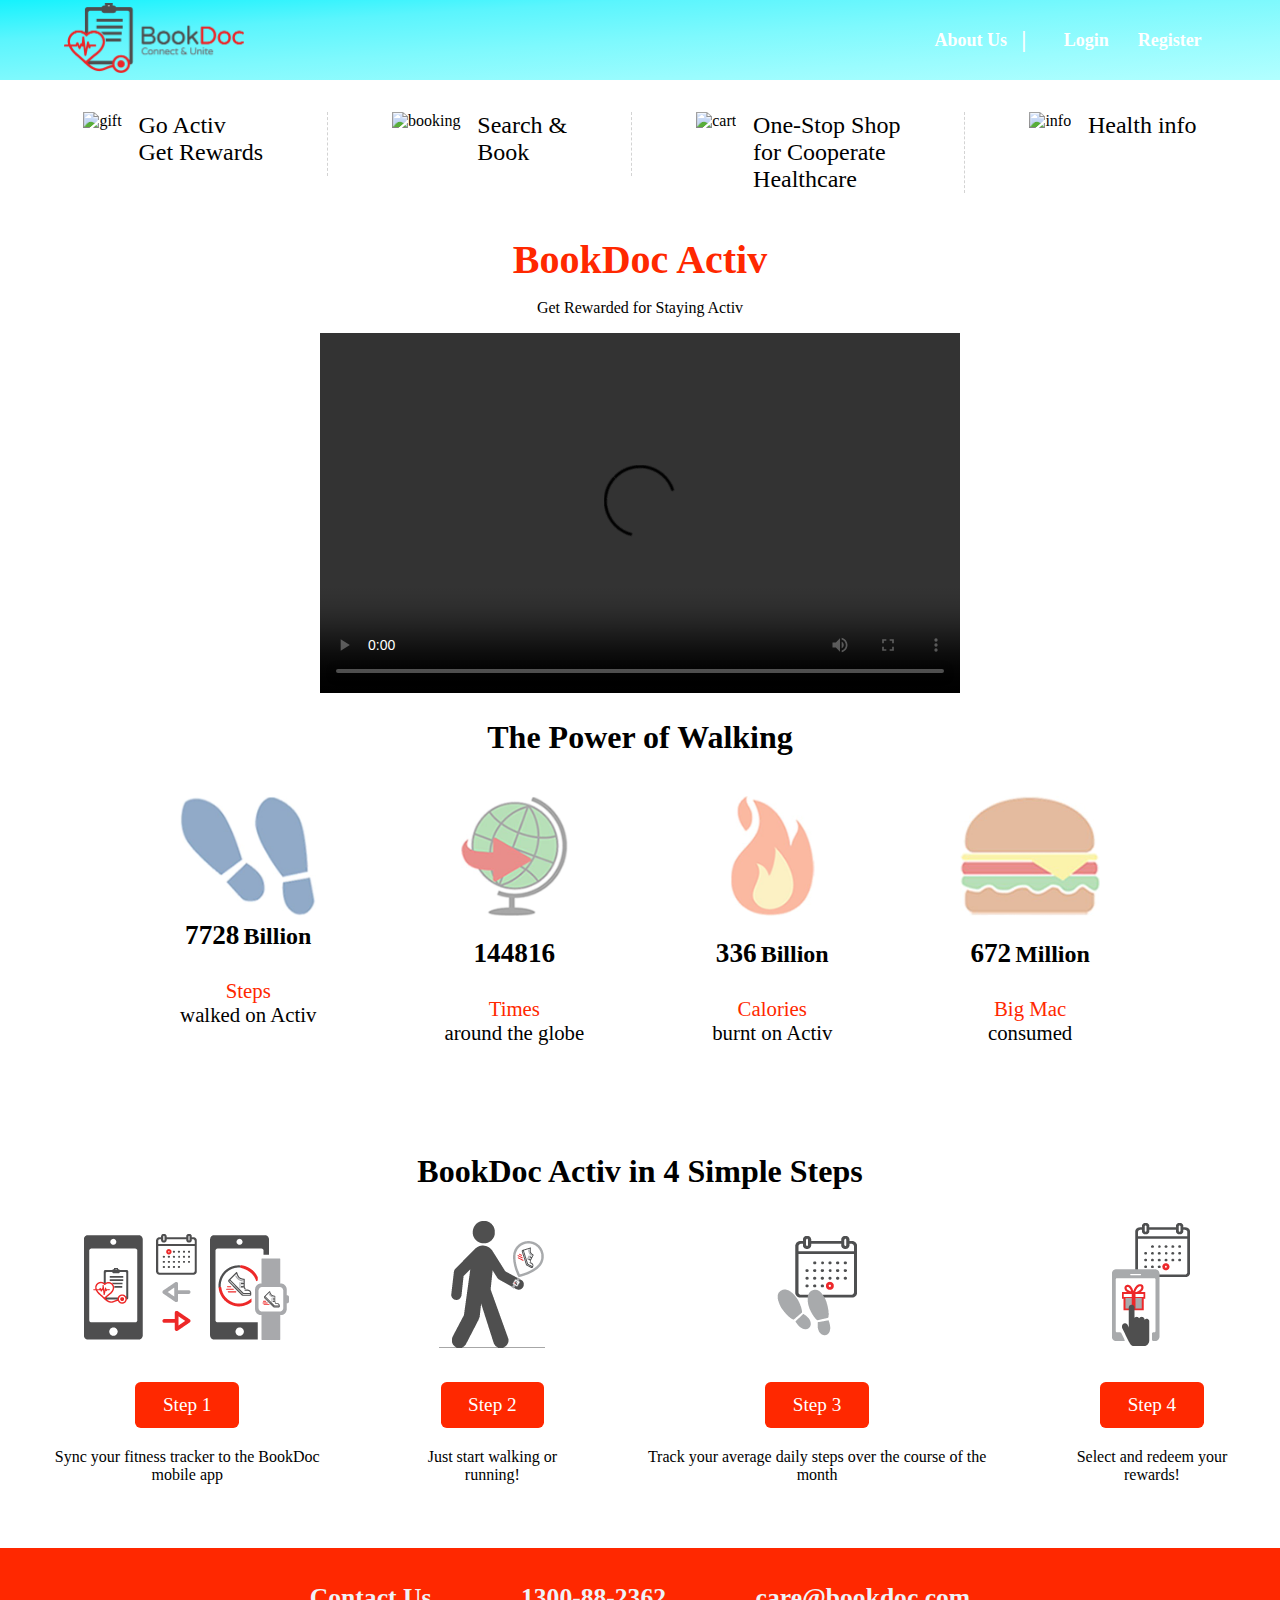
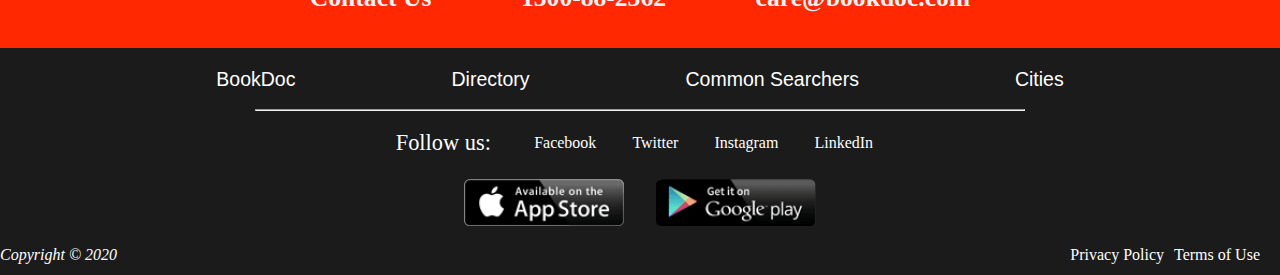
==== commit b21200ee: "finishing" ====
--- a/activ.html
+++ b/activ.html
@@ -14,6 +14,7 @@
     <link type="text/css" rel="stylesheet" href="style.css">
 </head>
 <body>
+    <div class="container">
     <!--Navbar-->
     <header id="sub">
         <div class="logo">
@@ -56,57 +57,65 @@
     </div>
 
     <!-- Activ  -->
-    <main id="activ"> <!--section会reset你的h1, h2... ，越多section里面的h1, h2...的字会越来越小(p/s:section叠在section里面的那种)，我们的page没有很复杂，不用比较好，写css容易一点-->
+    <main id="activ"> 
         <h1>BookDoc Activ</h1>  
         <p>Get Rewarded for Staying Activ</p>
         <video class="introvideo" controls >
             <source src="video/bookdoc-activ-preview.mp4" type="video/mp4">
         </video>
         <h2>The Power of Walking</h2>
-        <div class="stepsStat"> <!--要也是用（dl, dt, dd）or（section, h1, h2）来做吧，重点是字体一直改，算了，用div最好，什么都不用想-->
-            <div class="stat">
-                <h3 class="counter" data-target="9213">0</h3><!--sohai都讲不能inline css了，不会听-->
+        <div class="stepsStat"> 
+            <div class="stat">
+                <img src="image/steps.png" alt="steps">
+                <br>
+                <h3 class="counter" data-target="9213">0</h3>
                 <span class="unit">Billion</span>
+                <br>
                 <h4><span class="title">Steps</span><br>walked on Activ</h4>
-                <img src="image/steps.png" alt="steps">
-            </div>
-            <div class="stat">
+            </div>
+            <div class="stat">
+                <img src="image/times.png" alt="times">
+                <br><br>
                 <h3 class="counter" data-target="172416">0</h3>
+                <br>
                 <h4><span class="title">Times</span><br>around the globe</h4>
-                <img src="image/times.png" alt="times">
-            </div>
-            <div class="stat">
+            </div>
+            <div class="stat">
+                <img src="image/calories.png" alt="calories">
+                <br><br>
                 <h3 class="counter" data-target="405">0</h3>
                 <span class="unit">Billion</span>
+                <br>
                 <h4><span class="title">Calories</span><br>burnt on Activ</h4>
-                <img src="image/calories.png" alt="calories">
-            </div>
-            <div class="stat">
+            </div>
+            <div class="stat">
+                <img src="image/bigmac.png" alt="big mac">
+                <br><br>
                 <h3 class="counter" data-target="720">0</h3>
                 <span class="unit">Million</span>
+                <br>
                 <h4><span class="title">Big Mac</span><br>consumed</h4>
-                <img src="image/big mac.png" alt="big mac">
             </div>
         </div>
         <h2>BookDoc Activ in 4 Simple Steps</h2>
         <div class="procedure">
             <div class="steps">
-                <img src="image/step1.png" alt="step1"></img>
+                <img src="image/step1.png" alt="step1">
                 <div class="label" >Step 1</div>
                 <p>Sync your fitness tracker to the BookDoc mobile app</p>
             </div>
             <div class="steps">
-                <img src="image/step2.png" alt="step2"></img>
+                <img src="image/step2.png" alt="step2">
                 <div class="label">Step 2</div>
                 <p>Just start walking or running!</p>
             </div>
             <div class="steps">
-                <img src="image/step3.png" alt="step3"></img>
+                <img src="image/step3.png" alt="step3">
                 <div class="label">Step 3</div>
                 <p>Track your average daily steps over the course of the month</p>
             </div>
             <div class="steps">
-                <img src="image/step4.png" alt="step4"></img>
+                <img src="image/step4.png" alt="step4">
                 <div class="label">Step 4</div>
                 <p>Select and redeem your rewards!</p>
             </div>
@@ -216,5 +225,6 @@
     </footer>
     <!--Main JavaScript-->
     <script src="main.js"></script>
+    </div>
 </body>
 </html>--- a/style.css
+++ b/style.css
@@ -1,7 +1,5 @@
 /*Color Palettes
 #15f2fd-lotion blue , #ff2800-ferrari red , #232B2B-eerie black
-（请你要用什么颜色配色给我加在这边！不要每个每个给我爽爽配。一种红色你用是几百种方法配，你以为你自己很厉害是吗？酱厉害去做designer啦，还来学IT做么！！)
-https://encycolorpedia.com/
 */
 
 body {
@@ -20,7 +18,7 @@
 
 #home .logo {
     margin: auto 0;
-    justify-content: start;
+    justify-content: center;
     margin-left: 2em;
 }
 
@@ -40,8 +38,6 @@
     color: white;
     text-decoration: none;
     font-size: 20px;
-    padding-top: auto;
-    padding-bottom: auto;
     padding-right: 0.5em;
     padding-left: 0.5em;
     margin: 0.5em;
@@ -69,7 +65,7 @@
 
 #sub .logo {
     margin: auto 0;
-    justify-content: start;
+    justify-content: center;
     margin-left: 4em;
 }
 
@@ -89,8 +85,6 @@
     color: white;
     text-decoration: none;
     font-size: 18px;
-    padding-top: auto;
-    padding-bottom: auto;
     padding-right: 0.5em;
     padding-left: 0.5em;
     margin: 0.3em;
@@ -100,8 +94,6 @@
     color: white;
     font-size: 23px;
     margin: auto 0;
-    padding-top: auto;
-    padding-bottom: auto;
     padding-right: 1em;
 }
 
@@ -111,6 +103,15 @@
 /*End of Subpage*/
 /*End of Header*/
 
+/*Body*/
+
+#container{
+    display: block;
+    position: absolute;
+    top: 50%;
+    left: 0;
+    right: 0;
+}
 /*Menu*/
 #menu {
     display: flex;
@@ -177,7 +178,7 @@
 
 /*index.html*/
 .bookdocSlideshow {
-    width: 1500px; /*这里screen size放小了要改一下，不然header，footer旁边全部白掉*/
+    width: 1500px; 
     margin: 0 auto;
 }
 /*End of index.html*/
@@ -201,8 +202,6 @@
 
 .stat {
     padding: 0 4em;
-    padding-top: auto;
-    padding-bottom: auto;
 }
 
 .stat h3 {
@@ -221,7 +220,7 @@
 }
 
 .stat img {
-    height: 100px;
+    height: 120px;
 }
 
 .procedure {
@@ -232,12 +231,10 @@
 
 .steps {
     padding: 0 2em;
-    padding-top: auto;
-    padding-bottom: auto;
 }
 
 .steps .label {
-    margin: 1em auto; /*sohai！小数点多到lin酱，你不如直接写3.14159265359... ，有病（原本叫.stepsLabel）*/
+    margin: 1em auto; 
     width: 5em;
     background-color: #ff2800;
     font-size: 1.2em;
@@ -306,17 +303,17 @@
     background-image: linear-gradient(to left top, #ebecf0, #f0f1f4, #f5f5f7, #fafafb, #ffffff); /*https://mycolor.space/gradient?ori=to+left+top&hex=%23EBECF0&hex2=%23FFFFFF&sub=1 (lightgray to white)*/
 }
 
-#market .grid { /*screen size改下*/
+#market .grid { 
     display: grid;
     grid-template-columns: 1fr 1fr;
     grid-template-rows: 1fr 1fr;
-    margin-left: 15em;
+    margin-left: 10em;
     margin-right: 15em;
 }
 
 .grid img {
-    grid-area: 1 / 1 / 3 / 2;
-    width: 45em;
+    grid-area: 1 /1 / 3 / 2;
+    width: 35em;
 }
 
 .grid .description {
